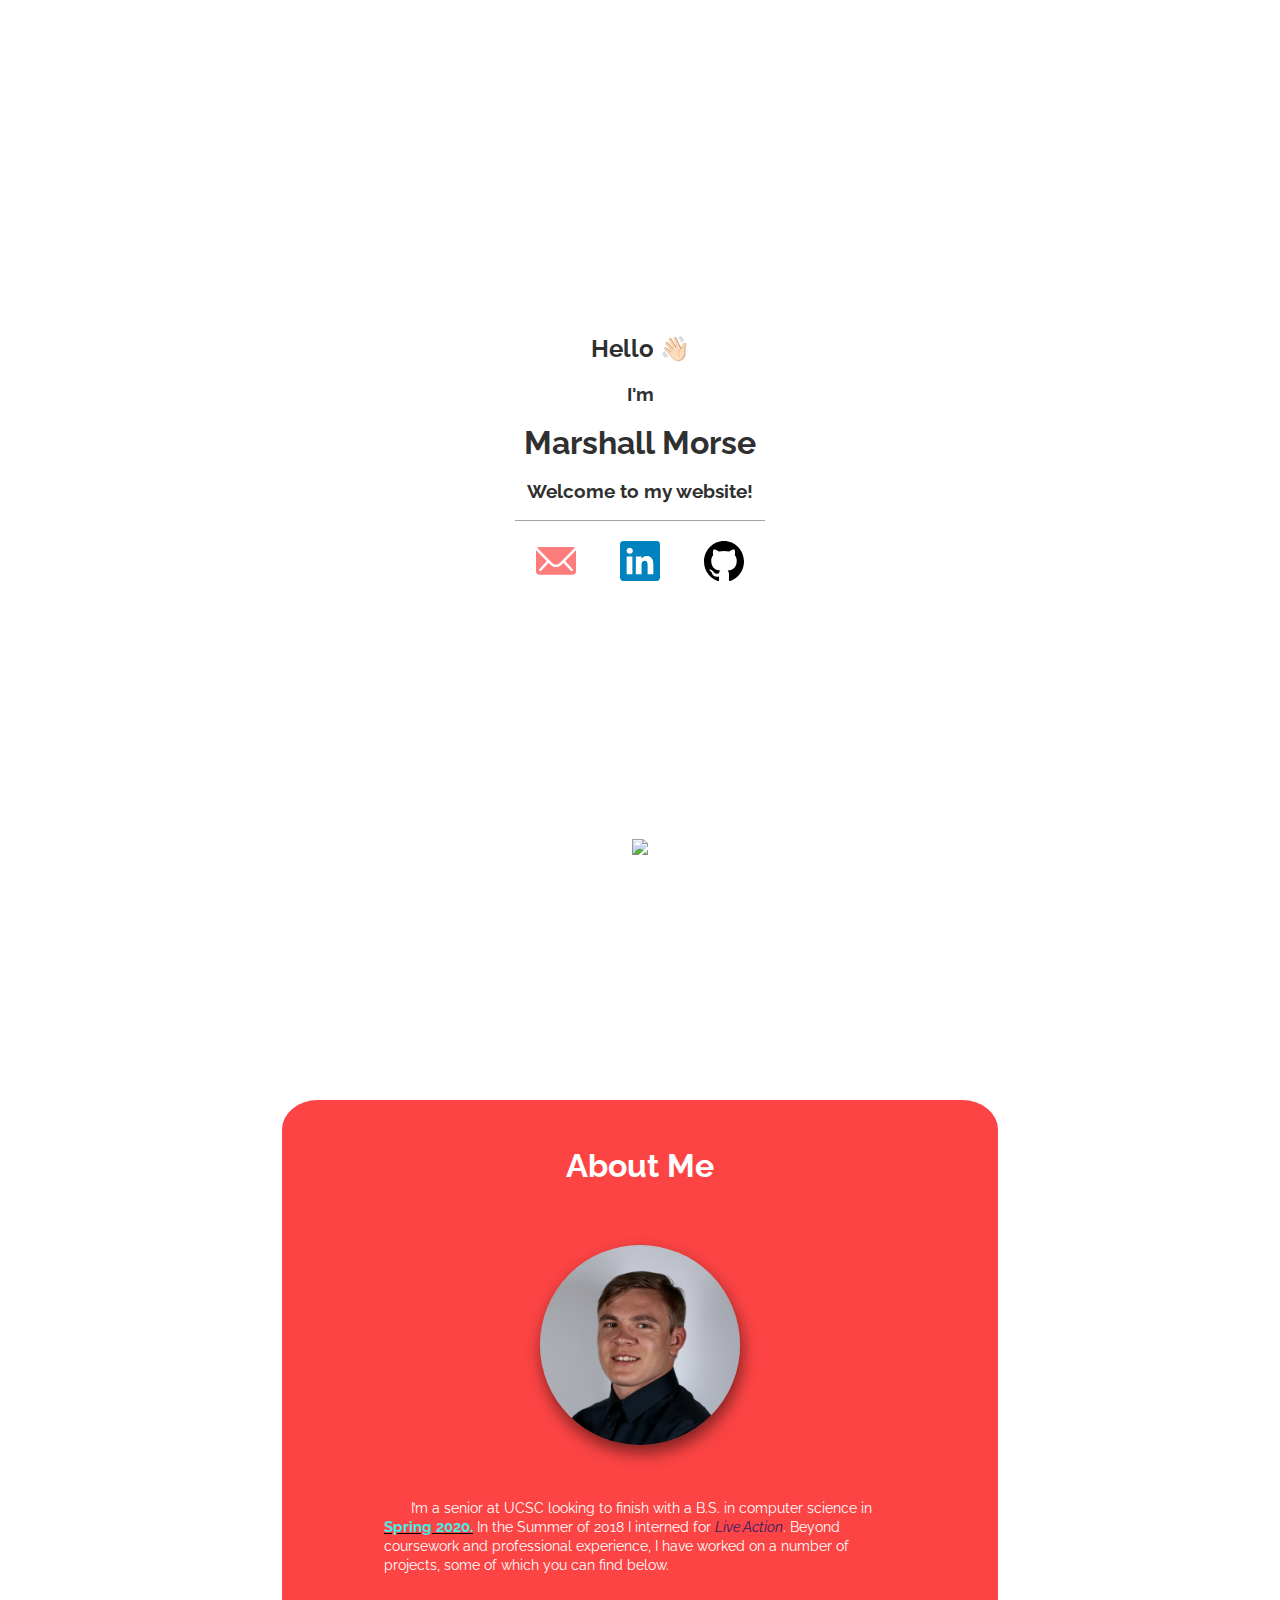
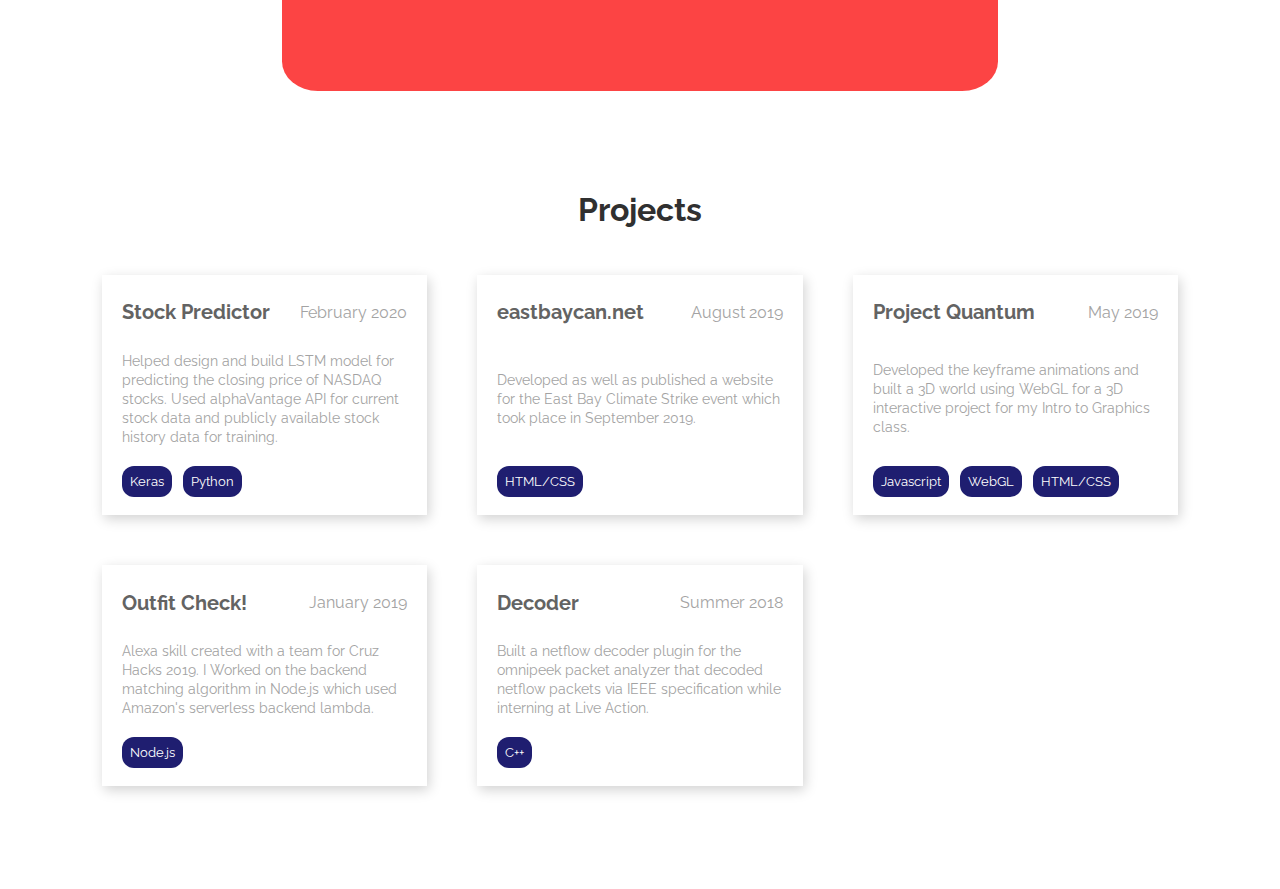
==== index.html @ 59780694 "added stock predictor project" ====
<html lang="en">
  <head>
      <meta charset="UTF-8" />
      <meta name="viewport" content="width=device-width, initial-scale=1.0" />
      <meta http-equiv="X-UA-Compatible" content="ie=edge" />
    <title>Marshall Morse</title>
    <link rel="stylesheet" type="text/css" href="./styles/style.css" />
    <link rel="stylesheet" type="text/css" href="./styles/Project.css" />
    <link rel="stylesheet" type="text/css" href="./styles/landing.css" />
    <link rel="stylesheet" type="text/css" href="./styles/about.css" />


    <link href="https://fonts.googleapis.com/css?family=Raleway&display=swap" rel="stylesheet">
  </head>

  <body>
    <div class="hero">
      <div class="heroCenter animated fadeInDown">
        <div id="landingMsg">
          <h2>Hello 👋🏻</h2>
          <h3>I'm</h3>
          <h1>Marshall Morse</h1>
          <h3 >Welcome to my website!</h3>
          <svg height="1" width="250" id="line">
              <line x1="0" y1="0" x2="500" y2="0" style="stroke:#a3a3a3;stroke-width:2" />
          </svg>
        </div>
        <div id="socials">
            <a href="mailto:marsmorse@gmail.com">
              <img src="./icons/mailColor.svg" className="SocialIcon" class="socialIcon"/>
            </a>
            <a href="https://www.linkedin.com/in/marshall-morse-607a5297/">
              <img src="./icons/LIColor.svg" className="SocialIcon" class="socialIcon" />
            </a>
            <!--<a href="https://twitter.com/marsmorse?lang=">
              <img src="./icons/TW.svg" className="SocialIcon" class="socialIcon"/>
            </a>-->
            <a href="https://github.com/marsmorse">
              <img src="./icons/GHColor.svg" className="SocialIcon" class="socialIcon"/>
            </a>
        </div>

      </div>
      <!--<div id="bannertopLinks">
              <a href="mailto:info@eastbaycan.net">resume</a>
      </div>-->
      <div id="down-arrow" class="animatedI pulse"><img src="./icons/DownArrow.svg" class="animated.infinite pulse"> </img></div>
    </div>  
    <div id="About" class="animated.infinite pulse">
        <h1
          class="sectionAltHead sectionHead"
        >
          About Me
        </h1>
        <img
            src="./img/Headshot.png"
            alt="headshot"
            class="headshot"
          />
        <div class="cont ptext">
          <p id="aboutContent">    I’m a senior at UCSC looking to finish with a B.S. in computer science in <span class="emphasisAlt">Spring 2020.</span> 
            In the Summer of 2018 I interned for <a href="https://www.liveaction.com/" id="emphasisLA">Live Action</a>. Beyond coursework and professional experience, I have worked on a number of projects, some of which you can find below. </p>
          <!--<p>
            My coding journey began in high school, when I took my first coding
            class after enjoying a few digital design courses. When I graduated
            in 2014 I decided to study Business Management at Carthage College,
            a small private school in Kenosha, Wisconsin where I also played division three lacrosse.
             After enjoying two years there and competing in
            two NCAA division three tournaments, I decided to change my career
            path to pursue a degree in computer science. So, I transfered to
            Diablo Valley College to eventually transfer to University of
            California Santa Cruz in the Fall of 2018, where I intend to
            Graduate with a Bachelor of Science in Computer Science in the
            Spring of 2020. Since then I have worked on many projects which 
            you can find below as well as attended CruzHacks 2019.
          </p>
          <p>
            Beyond Coding I have experience working a variety of jobs. I was a
            cashier at Whole Foods, a parking attendant for Douglas Parking, a
            prep chef for Freebird World Burrito, and an assistant coach for
            the Acalanes High School's Mens Lacrosse team. My passions outside of
            include music, DJ'ing, hiking, backpacking, lacrosse, cars,
            and snowboarding. I'm always looking to connect so please don't hesitate to reach out!
          </p> -->
        </div>
    </div>
    <div id="Projects">
      <h1 class="sectionHead">Projects</h1>
      <div id="card-cont">
          <!-- <div class="card" >
        <div class="pHead">
          <h1 class="pTitle">Sphere Blog</h1>
          <p class="date">Fall 2019</p>
        </div>
        <p class="pdescription ptext ">
          Designed their blog page using html/css and javascript.
        </p>
        <div class="l-btn-wrapper">
            <div class="lang-button">Javascript</div>
            <div class="lang-button">Node.js</div>
            <div class="lang-button">HTML/CSS</div>
        </div>
          </div> -->
          <div class="card"  >
            <div class="pHead">
              <h1 class="pTitle">Stock Predictor</h1>
              <p class="date">February 2020</p>
             </div>

             <p class="pdescription ptext">
                Helped design and build LSTM model for predicting the closing price of NASDAQ stocks. Used alphaVantage API for current stock data and publicly available stock history data for training.
             </p>
            <div class="l-btn-wrapper">
              <div class="lang-button">Keras</div>
              <div class="lang-button">Python</div>
            </div>
          
          </div>
          <div class="card" onclick="location.href='http://www.eastbaycan.net/'" >
            <div class="pHead">
              <h1 class="pTitle">eastbaycan.net</h1>
              <p class="date">August 2019</p>
             </div>

             <p class="pdescription ptext">
                Developed as well as published a website for the East Bay Climate Strike event which took place in September 2019.
             </p>
            <div class="l-btn-wrapper">
              <div class="lang-button">HTML/CSS</div>
            </div>
          
          </div>
          <div class="card" onclick="location.href='https://github.com/marsmorse/ProjectQuantum'">
            <div class="pHead">
              <h1 class="pTitle">Project Quantum</h1>
              <p class="date">May 2019</p>
            </div>
            <p class="pdescription ptext">
              Developed the keyframe animations and built a 3D world using WebGL for a 3D interactive project for my Intro to Graphics class.
            </p>
            <div class="l-btn-wrapper">
              <div class="lang-button">Javascript</div>
              <div class="lang-button">WebGL</div>
              <div class="lang-button">HTML/CSS</div>
            </div>
          </div>
          <!--<div class="card" >
          <h1 class="pTitle">marsmorse.com</h1>
          <p class="pdescription ptext">
            Developed their blog page with interface using html/css and javascript.
          </p>
      </div> -->
          <div class="card" onclick="location.href='https://www.amazon.com/student-Outfit-Check/dp/B07MYH64DY'">
          <div class="pHead">
            <h1 class="pTitle">Outfit Check!</h1>
            <p class="date">January 2019</p>
          </div>
          <p class="pdescription ptext">
            Alexa skill created with a team for Cruz Hacks 2019. I Worked on the backend matching algorithm in Node.js which used Amazon's serverless backend lambda.
          </p>
          <div class="l-btn-wrapper">
              <div class="lang-button">Node.js</div>
            </div>
          </div> 
          <div class="card noLink">
          <div class="pHead">
            <h1 class="pTitle">Decoder</h1>
            <p class="date">Summer 2018</p>
          </div>
          <p class="pdescription ptext">
              Built a netflow decoder plugin for the omnipeek packet analyzer that decoded netflow packets via IEEE specification while interning at Live Action. 
          </p>
          <div class="l-btn-wrapper">
              <div class="lang-button">C++</div>
            </div>
          </div> 
      </div>
    </div>
  </body>
</html>
---- styles/style.css ----
a {
    text-decoration: none;
}
.hero{
   
    /* Sizing */
    width: 100vw;
    -moz-width: 100vw;
    -webkit-width: 100vw;
    height: 100vh;
    -moz-border-height: 100vh;
    -webkit-height: 100vh;
    
    /* Flexbox stuff */
    display: flex;
    -moz-display: flex;
    -webkit-display: flex;

    justify-content: center;
    -moz-justify-content: center;
    -webkit-justify-content: center;
    align-items: center;
    -moz-align-items: center;
    -webkit-align-items: center;
    
    /* Text styles */
    text-align: center;
    -moz-text-align: center;
    -webkit-text-align: center;
    color:rgb(48, 48, 48);
    -moz-color:black;
    -webkit-color:black;
    /* image scaling 
    background-image: url(".././img/greenoak.jpg");
    -moz-background-image: url(".././img/hills.jpg");
    -webkit-background-image: url("./img/hills.jpg");*/
    background-position: center center;
    -moz-background-position: center center;
    -webkit-background-position: center center;
    background-repeat: no-repeat;
    -moz-background-repeat: no-repeat;
    -webkit-background-repeat: no-repeat;
    background-attachment: fixed;
    -moz-background-attachment: fixed;
    -webkit-background-attachment: fixed;
}
.pText {
    line-height: 1.5em;
    font-size: .85em;
}
.hero h1 {
    /* Text styles */

    /* Margins */
    margin-top: 0;
    margin-bottom: 0.5em;
}
#bannertopLinks{
    top: 5%;
    left: 90%;
    transform: translate(-50%, -30%);
    position: absolute;
    margin-right:20px;
}
body{
    margin:0;
    font-family: 'Raleway', sans-serif;
}

.sectionHead {
    text-align: center;
    font-size: 2em;
    color: rgb(48, 48, 48);
}
.text {
    line-height: 20px;
    color: color('text-light');
}
.section {
    opacity: 0;
    transform: translate(0, 20px); 
    transition: all 1s;
    }
    
    .section.visible {
    opacity: 1;
    transform: translate(0, 0); 
    }
---- styles/Project.css ----
/*---------------------
*
* Card Css
*
*----------------------*/
#projects {
  margin-top: 100px;
}

.card {
  display: -webkit-box;
  display: -ms-flexbox;
  display: flex;
  -ms-flex-wrap: wrap;
      flex-wrap: wrap;
  -ms-flex-line-pack: justify;
      align-content: space-between;
  -ms-grid-columns: 1fr;
      grid-template-columns: 1fr;
  padding: 12px 20px;
  color: #403edb;
  background-color: white;
  -webkit-box-shadow: 2px 4px 12px rgba(0, 0, 0, 0.18);
          box-shadow: 2px 4px 12px rgba(0, 0, 0, 0.18);
  color: #636363;
  -webkit-box-sizing: border-box;
          box-sizing: border-box;
}

#card-cont {
  display: -ms-grid;
  display: grid;
  -ms-grid-columns: 1fr;
      grid-template-columns: 1fr;
  padding: 2% 8% 8% 8%;
  grid-row-gap: 50px;
  grid-column-gap: 50px;
}

@media only screen and (min-width: 768px) {
  #card-cont {
    -ms-grid-columns: 1fr 1fr 1fr;
        grid-template-columns: 1fr 1fr 1fr;
  }
}

@media only screen and (min-width: 768px) and (max-width: 1160px) {
  #card-cont {
    -ms-grid-columns: 1fr 1fr;
        grid-template-columns: 1fr 1fr;
  }
}

.noLink:hover {
  -webkit-box-shadow: 2px 4px 12px rgba(0, 0, 0, 0.18);
          box-shadow: 2px 4px 12px rgba(0, 0, 0, 0.18);
}

.card:hover {
  -webkit-box-shadow: 4px 8px 16px rgba(0, 0, 0, 0.28);
          box-shadow: 4px 8px 16px rgba(0, 0, 0, 0.28);
}

.pTitle {
  font-size: 1.25em;
}

.date {
  color: #a3a3a3;
}

.pHead {
  width: 100%;
  display: -webkit-box;
  display: -ms-flexbox;
  display: flex;
  -webkit-box-pack: justify;
      -ms-flex-pack: justify;
          justify-content: space-between;
}

.pdescription {
  line-height: 19px;
  color: #a3a3a3;
}

/*---------------------
*
* Language Buttons
*
*----------------------*/
.l-btn-wrapper {
  margin: 6px 0;
}

.lang-button {
  background-color: #1f1e70;
  color: white;
  font-size: .8em;
  border-radius: 12px;
  padding: 8px;
  display: inline-block;
  margin-right: 7px;
}
/*# sourceMappingURL=Project.css.map */
---- styles/landing.css ----
p {
  color: #636363;
}

.hero {
  /* Sizing */
  width: 100vw;
  -moz-width: 100vw;
  -webkit-width: 100vw;
  height: 100vh;
  -moz-border-height: 100vh;
  -webkit-height: 100vh;
  /* Flexbox stuff */
  display: -webkit-box;
  display: -ms-flexbox;
  display: flex;
  -moz-display: flex;
  -webkit-display: flex;
  -webkit-box-pack: center;
      -ms-flex-pack: center;
          justify-content: center;
  -moz-justify-content: center;
  -webkit-justify-content: center;
  -webkit-box-align: center;
      -ms-flex-align: center;
          align-items: center;
  -moz-align-items: center;
  -webkit-align-items: center;
  /* Text styles */
  text-align: center;
  -moz-text-align: center;
  -webkit-text-align: center;
  color: #303030;
  -moz-color: black;
  -webkit-color: black;
  /* image scaling 
    background-image: url(".././img/greenoak.jpg");
    -moz-background-image: url(".././img/hills.jpg");
    -webkit-background-image: url("./img/hills.jpg");*/
  background-position: center center;
  -moz-background-position: center center;
  -webkit-background-position: center center;
  background-repeat: no-repeat;
  -moz-background-repeat: no-repeat;
  -webkit-background-repeat: no-repeat;
  background-attachment: fixed;
  -moz-background-attachment: fixed;
  -webkit-background-attachment: fixed;
}

.socialIcon {
  margin: 0 20px;
}

#socials {
  margin-top: 20px;
}

.heroCenter {
  width: 80%;
}

#down-arrow {
  position: absolute;
  /*box-shadow: 10px 5px 5px coral;
    box-shadow: 0px 4px 4px rgba(0, 0, 0, 0.25);*/
  bottom: 5%;
}

@-webkit-keyframes fadeInDown {
  from {
    opacity: 0;
    -webkit-transform: translate3d(0, -100%, 0);
            transform: translate3d(0, -100%, 0);
  }
  to {
    opacity: 1;
    -webkit-transform: translate3d(0, 0, 0);
            transform: translate3d(0, 0, 0);
  }
}

@keyframes fadeInDown {
  from {
    opacity: 0;
    -webkit-transform: translate3d(0, -100%, 0);
            transform: translate3d(0, -100%, 0);
  }
  to {
    opacity: 1;
    -webkit-transform: translate3d(0, 0, 0);
            transform: translate3d(0, 0, 0);
  }
}

/*--------------------------/
  *   -------
  *    CSS Animations
  *   -------
  *-------------------------*/
.fadeInDown {
  -webkit-animation-name: fadeInDown;
          animation-name: fadeInDown;
}

.animated {
  -webkit-animation-duration: 2s;
          animation-duration: 2s;
  -webkit-animation-fill-mode: both;
          animation-fill-mode: both;
}

@-webkit-keyframes pulse {
  from {
    opacity: 1;
    transform: scale3d(1, 1, 1);
    -webkit-transform: scale3d(1, 1, 1);
    -moz-transform: scale3d(1, 1, 1);
    -ms-transform: scale3d(1, 1, 1);
    -o-transform: scale3d(1, 1, 1);
  }
  50% {
    opacity: .5;
    transform: scale3d(1.15, 1.5, 2.23);
    -webkit-transform: scale3d(1.15, 1.5, 2.23);
    -moz-transform: scale3d(1.15, 1.5, 2.23);
    -ms-transform: scale3d(1.15, 1.5, 2.23);
    -o-transform: scale3d(1.15, 1.5, 2.23);
  }
  to {
    opacity: 1;
    -webkit-transform: scale3d(1, 1, 1);
            transform: scale3d(1, 1, 1);
  }
}

@keyframes pulse {
  from {
    opacity: 1;
    transform: scale3d(1, 1, 1);
    -webkit-transform: scale3d(1, 1, 1);
    -moz-transform: scale3d(1, 1, 1);
    -ms-transform: scale3d(1, 1, 1);
    -o-transform: scale3d(1, 1, 1);
  }
  50% {
    opacity: .5;
    transform: scale3d(1.15, 1.5, 2.23);
    -webkit-transform: scale3d(1.15, 1.5, 2.23);
    -moz-transform: scale3d(1.15, 1.5, 2.23);
    -ms-transform: scale3d(1.15, 1.5, 2.23);
    -o-transform: scale3d(1.15, 1.5, 2.23);
  }
  to {
    opacity: 1;
    -webkit-transform: scale3d(1, 1, 1);
            transform: scale3d(1, 1, 1);
  }
}

.pulse {
  -webkit-animation-name: pulse;
          animation-name: pulse;
}

.animatedI {
  -webkit-animation-iteration-count: infinite;
  animation-iteration-count: infinite;
  -webkit-animation-duration: 3s;
          animation-duration: 3s;
  -webkit-animation-delay: 1.5s;
          animation-delay: 1.5s;
}
/*# sourceMappingURL=landing.css.map */
---- styles/about.css ----
@import url(/Users/mmorse/Developer/Web/pWebsitev2/styles/variables.css);
/*--------------------------/
  *   -------
  *    ABOUT 
  *   -------
  *-------------------------*/
#About {
  background-color: #fc4444;
  -webkit-box-pack: center;
      -ms-flex-pack: center;
          justify-content: center;
  -webkit-box-orient: vertical;
  -webkit-box-direction: normal;
      -ms-flex-direction: column;
          flex-direction: column;
  -webkit-box-align: center;
      -ms-flex-align: center;
          align-items: center;
  display: -webkit-box;
  display: -ms-flexbox;
  display: flex;
  padding: 2% 8% 8% 8%;
  margin-top: 100px;
}

#aboutContent {
  color: white;
  line-height: 19px;
  text-indent: 2em;
}

.headshot {
  margin-top: 40px;
  max-width: 200px;
  -webkit-box-shadow: 2px 8px 16px rgba(0, 0, 0, 0.5);
          box-shadow: 2px 8px 16px rgba(0, 0, 0, 0.5);
  border-radius: 50%;
}

.cont {
  /*width: 80%;
    margin: 0 auto;*/
  margin-top: 40px;
}

.sectionAltHead {
  color: white;
}

.emphasisAlt {
  -webkit-text-decoration: underline black;
          text-decoration: underline black;
  font-weight: bolder;
  font-size: 1.1em;
  color: #3FEEE6;
}

#emphasisLA {
  font-style: oblique;
  color: #1f1e70;
}

/*--------------------------/
  *   -------
  *    Media Query
  *   -------
  *-------------------------*/
@media only screen and (min-width: 768px) {
  #About {
    width: 40%;
    margin: 0 auto;
    margin-top: 200px;
    border-radius: 5%;
    -webkit-border-radius: 5%;
    -moz-border-radius: 5%;
    -ms-border-radius: 5%;
    -o-border-radius: 5%;
  }
}
/*# sourceMappingURL=about.css.map */
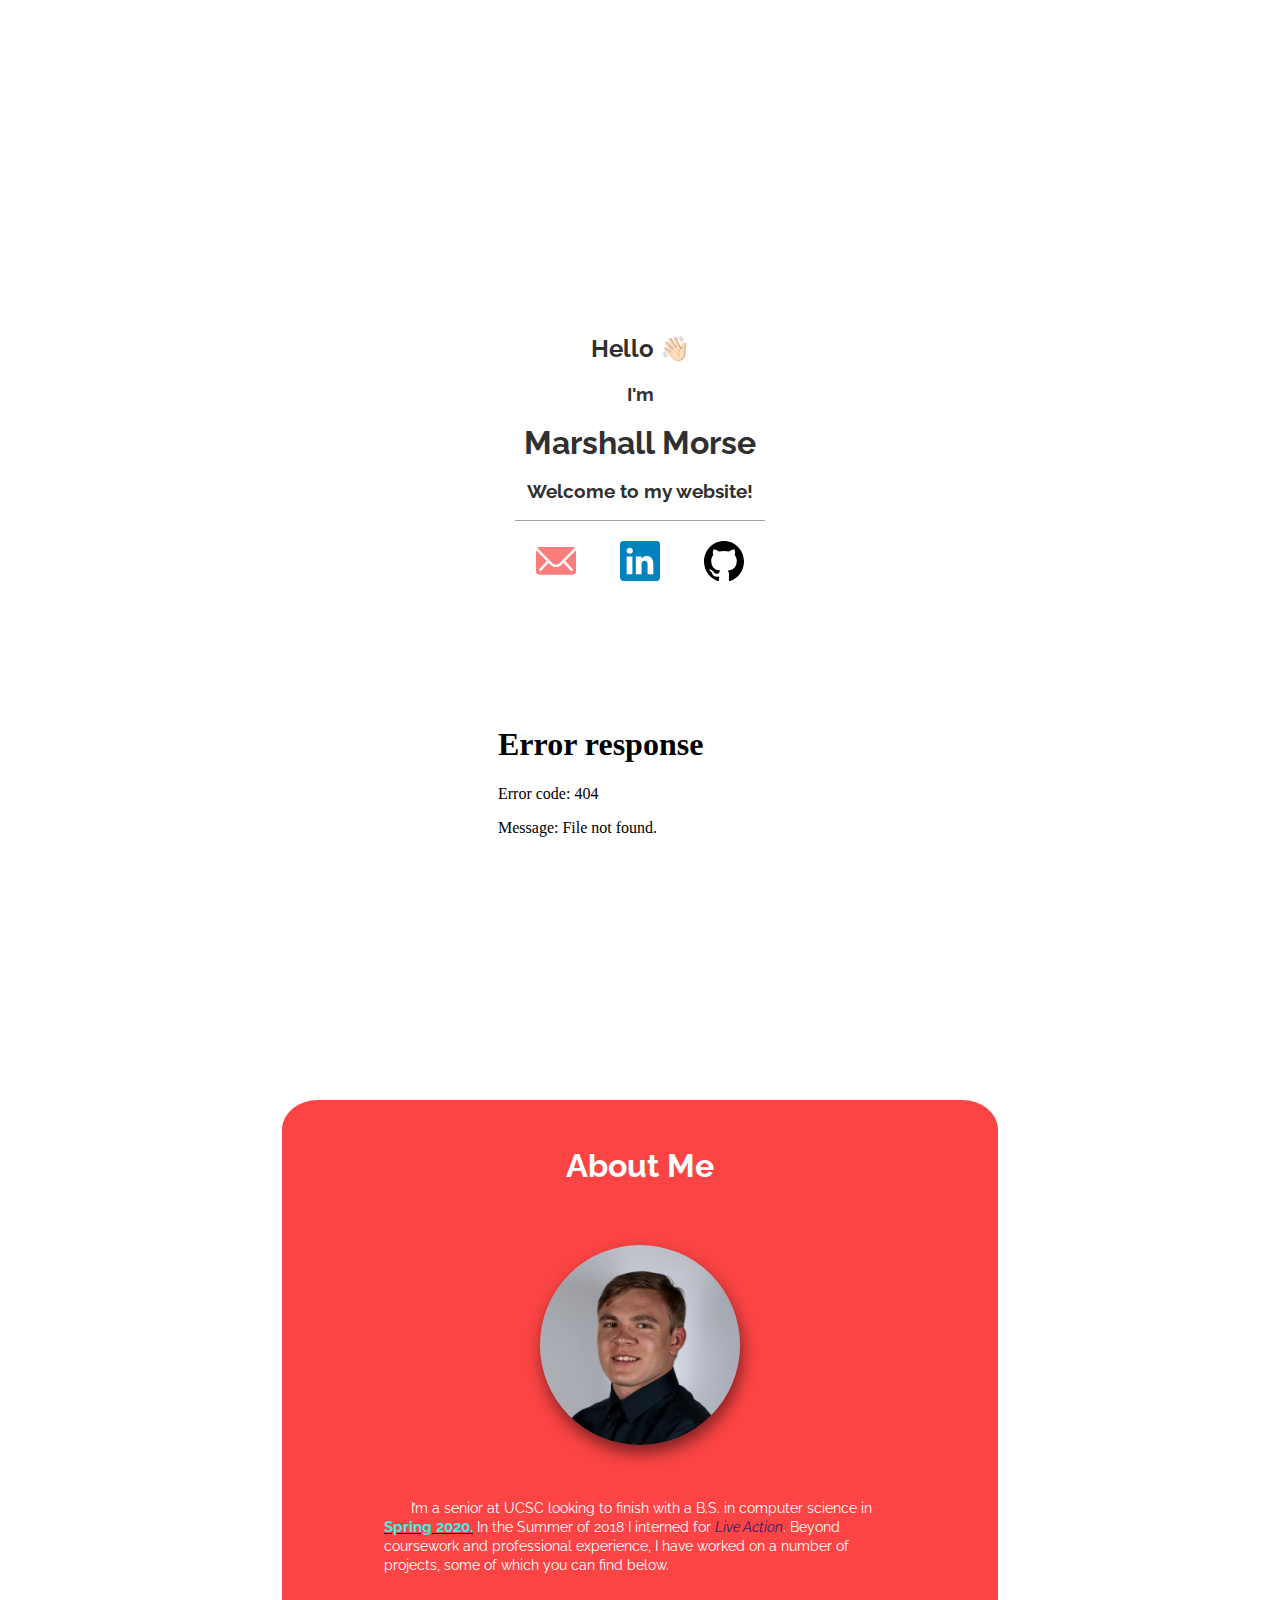
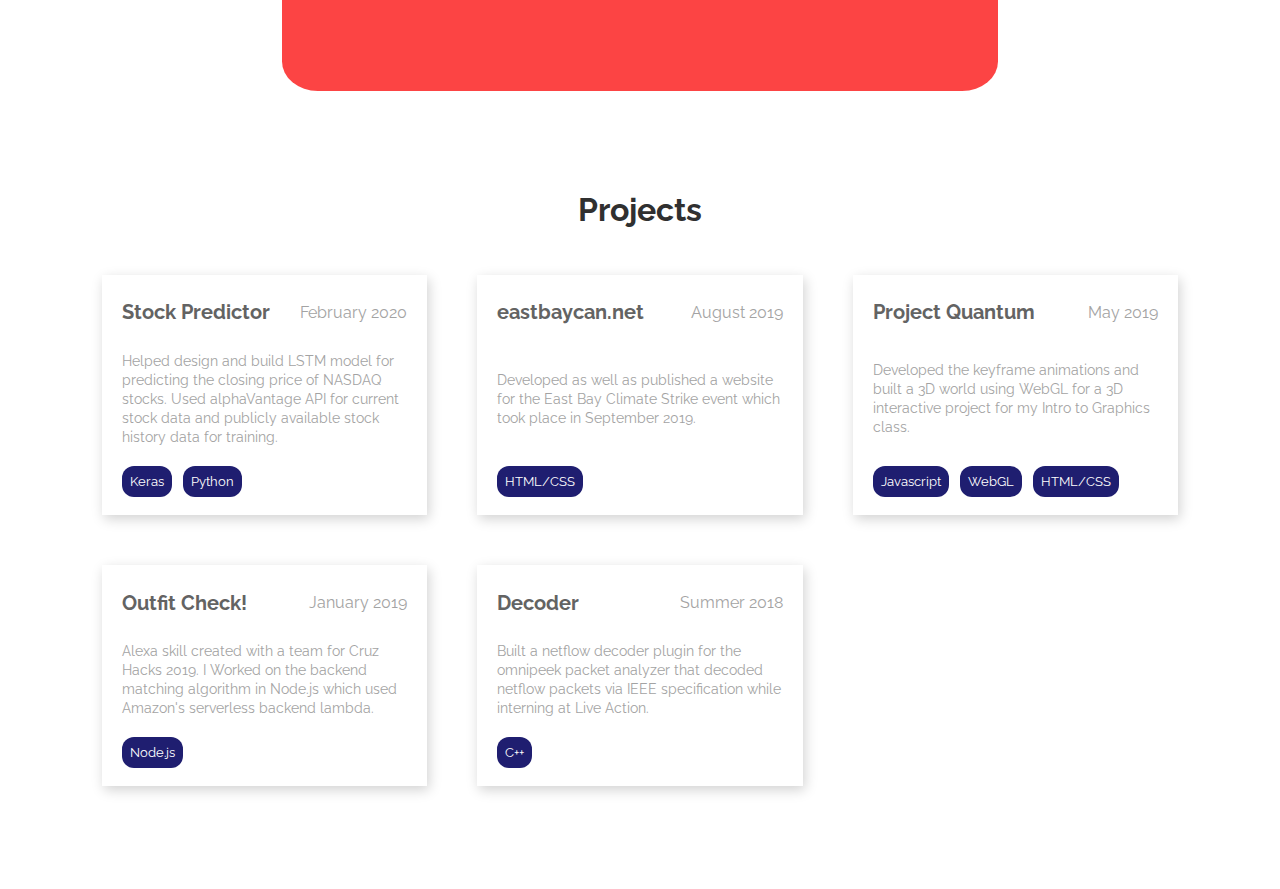
==== commit 8f5c0ac1: "fixed problem where arrow was not loading" ====
--- a/index.html
+++ b/index.html
@@ -44,7 +44,7 @@
       <!--<div id="bannertopLinks">
               <a href="mailto:info@eastbaycan.net">resume</a>
       </div>-->
-      <div id="down-arrow" class="animatedI pulse"><img src="./icons/DownArrow.svg" class="animated.infinite pulse"> </img></div>
+      <div id="down-arrow" class="animatedI pulse"><embed src="./icons/DownArrow.svg" class="animated.infinite pulse"> </embed></div>
     </div>  
     <div id="About" class="animated.infinite pulse">
         <h1
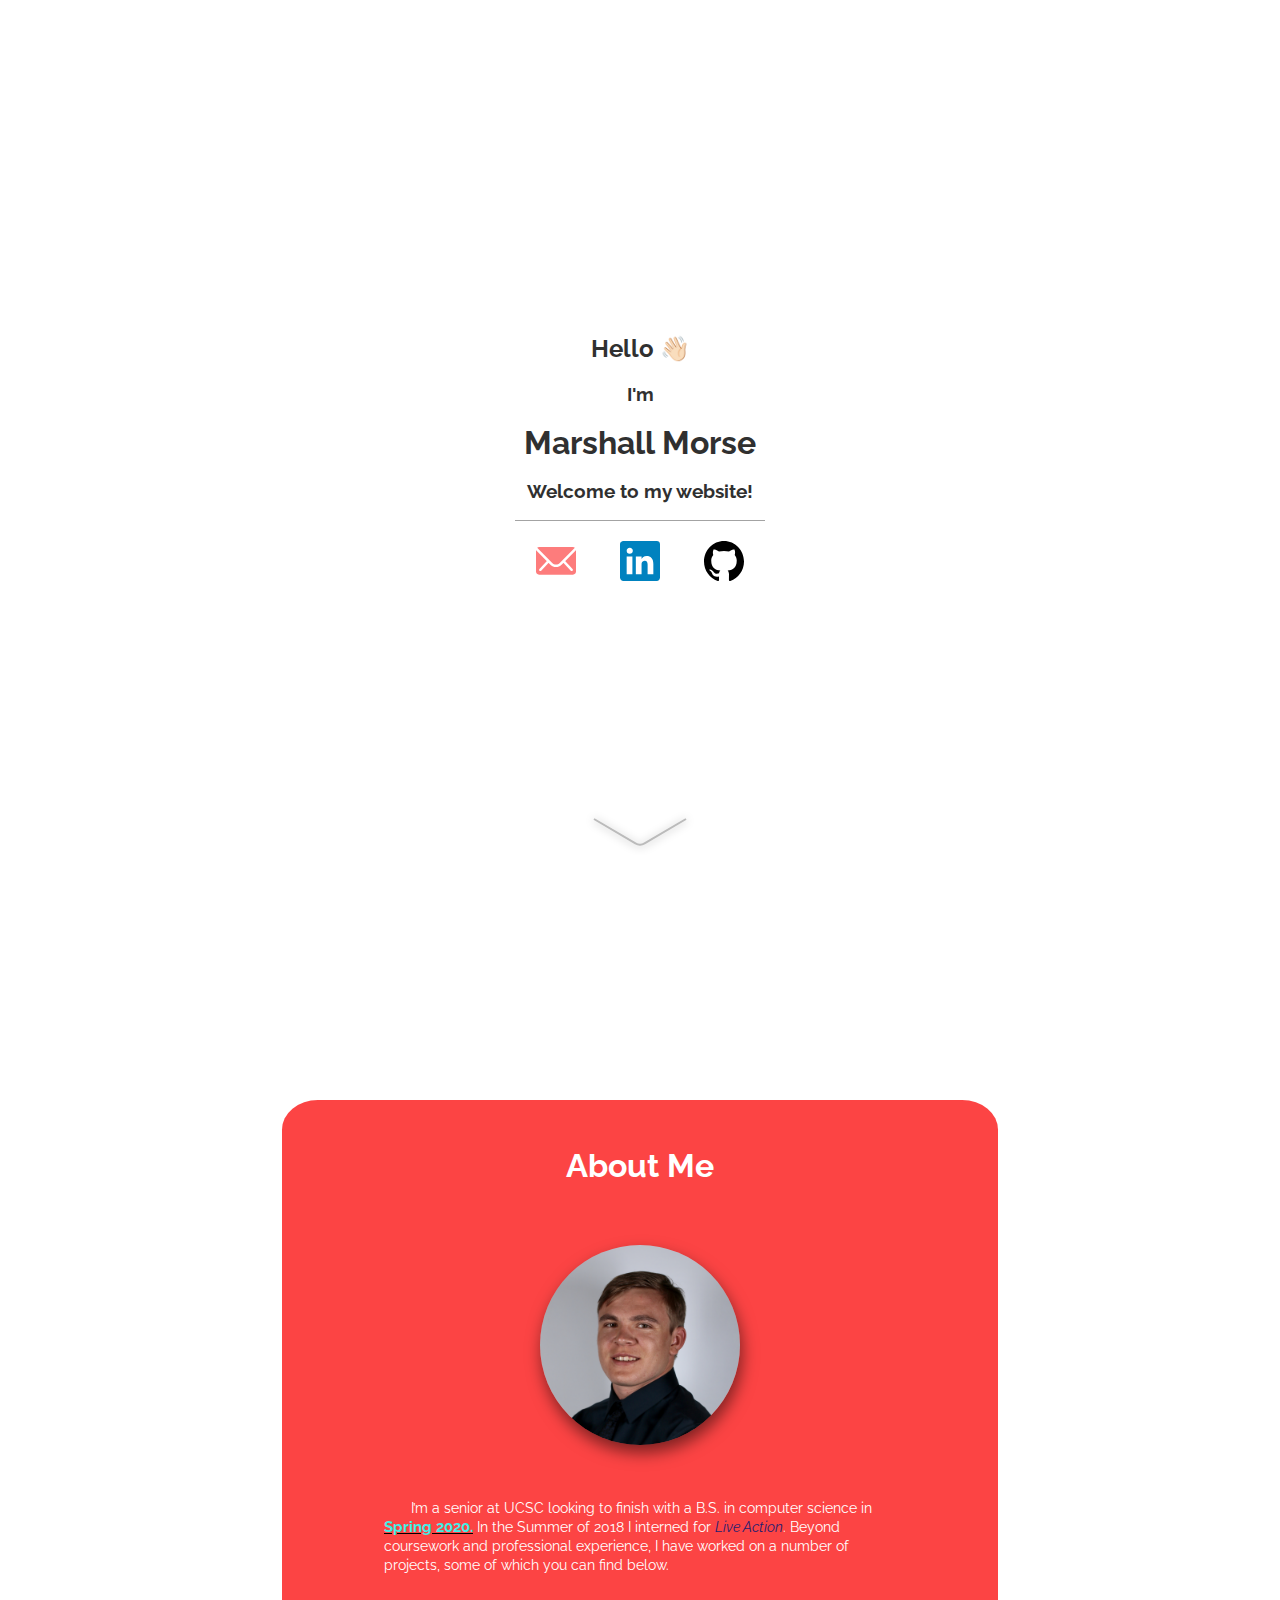
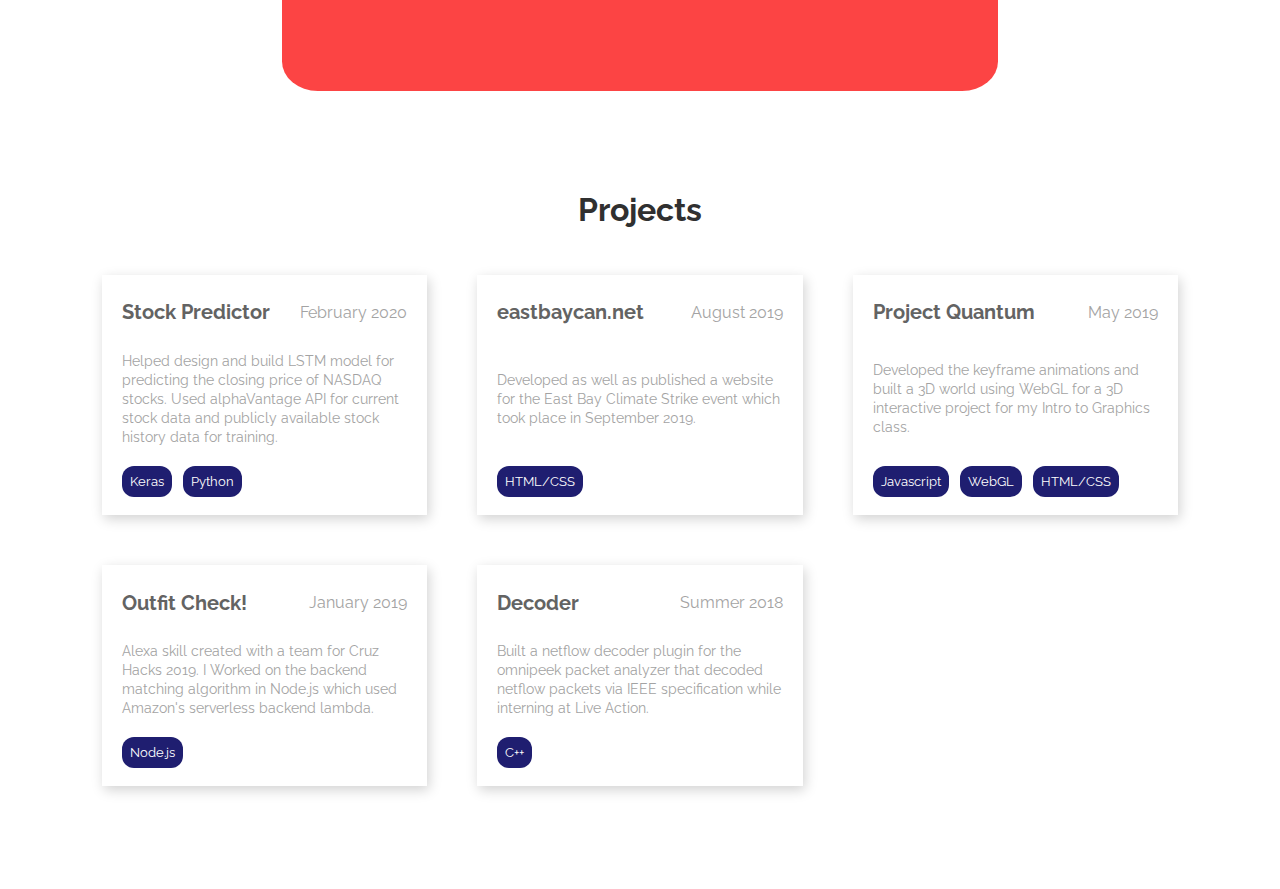
==== commit 7f202127: "fixed path spelling mistake to downArrow which was DownArrow" ====
--- a/index.html
+++ b/index.html
@@ -44,7 +44,7 @@
       <!--<div id="bannertopLinks">
               <a href="mailto:info@eastbaycan.net">resume</a>
       </div>-->
-      <div id="down-arrow" class="animatedI pulse"><embed src="./icons/DownArrow.svg" class="animated.infinite pulse"> </embed></div>
+      <div id="down-arrow" class="animatedI pulse"><embed src="./icons/downArrow.svg" class="animated.infinite pulse"> </embed></div>
     </div>  
     <div id="About" class="animated.infinite pulse">
         <h1
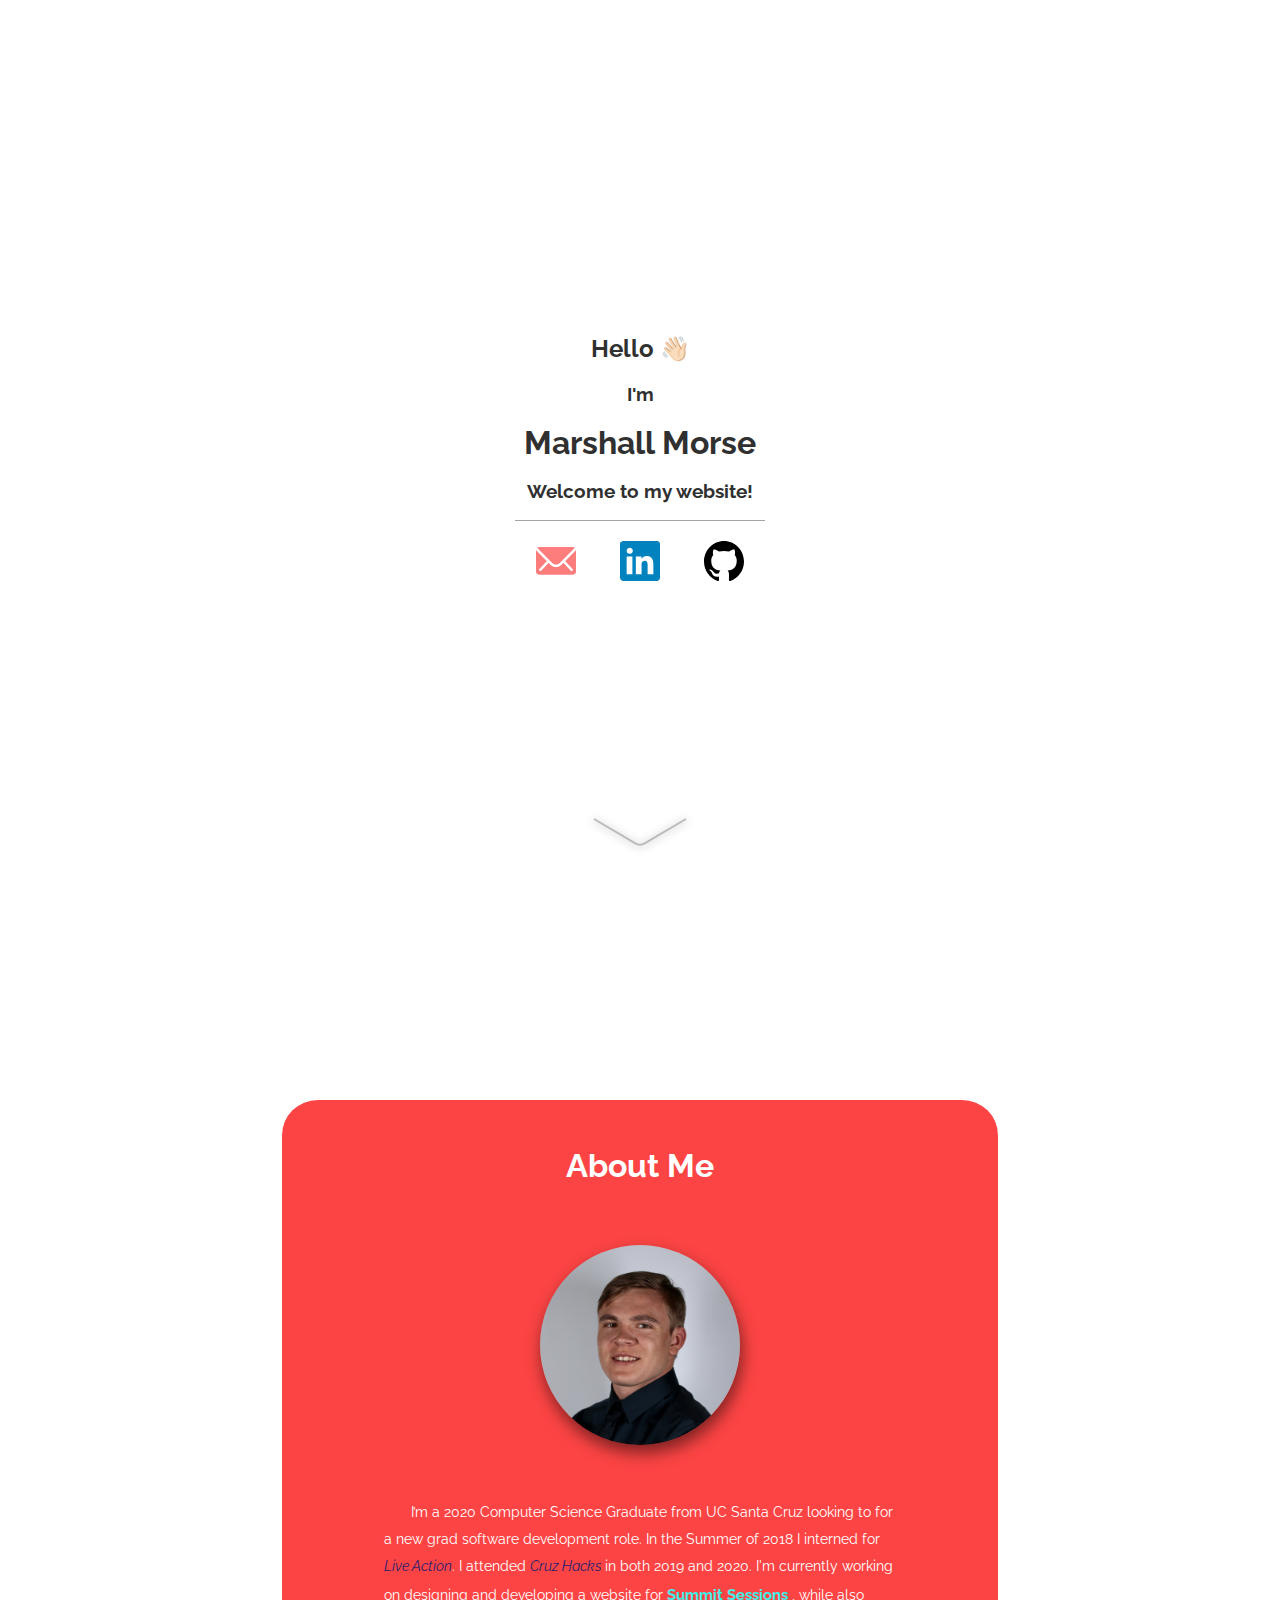
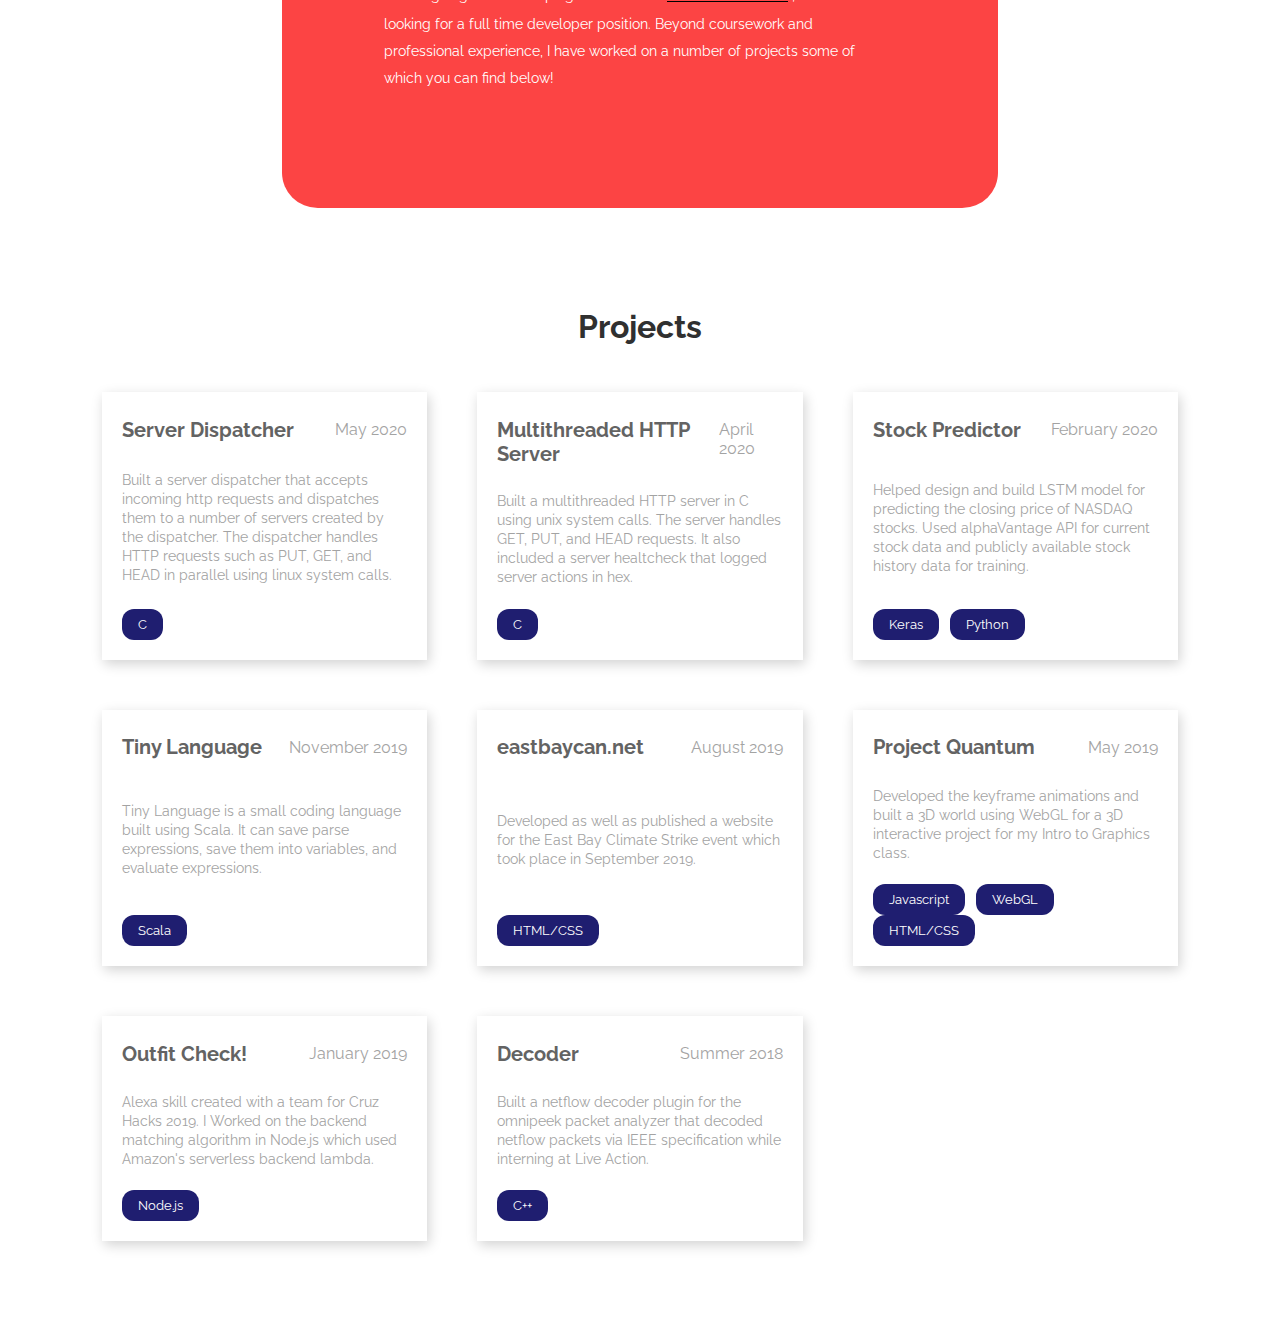
==== commit dc25c493: "added a favicon.ico, added a TL project card, added a multithreaded HTTP server, added a http dispat" ====
--- a/index.html
+++ b/index.html
@@ -11,6 +11,8 @@
 
 
     <link href="https://fonts.googleapis.com/css?family=Raleway&display=swap" rel="stylesheet">
+    <link rel="icon" href="http://www.marsmorse.com/faviclson.ico">
+    <link rel="shortcut icon" type="image/x-icon" href="favicon.ico" />
   </head>
 
   <body>
@@ -58,8 +60,10 @@
             class="headshot"
           />
         <div class="cont ptext">
-          <p id="aboutContent">    I’m a senior at UCSC looking to finish with a B.S. in computer science in <span class="emphasisAlt">Spring 2020.</span> 
-            In the Summer of 2018 I interned for <a href="https://www.liveaction.com/" id="emphasisLA">Live Action</a>. Beyond coursework and professional experience, I have worked on a number of projects, some of which you can find below. </p>
+          <p id="aboutContent">    I’m a 2020 Computer Science Graduate from UC Santa Cruz looking to for a new grad software development role.
+            In the Summer of 2018 I interned for <a href="https://www.liveaction.com/" id="emphasisLA">Live Action</a>. I attended <a href="https://www.cruzhacks.com/" id="emphasisLA">Cruz Hacks </a> 
+            in both 2019 and 2020. I'm currently working on designing and developing a website for <a class="emphasisAlt">Summit Sessions</a> , while also looking for a full time developer position. 
+            Beyond coursework and professional experience, I have worked on a number of projects some of which you can find below! </p>
           <!--<p>
             My coding journey began in high school, when I took my first coding
             class after enjoying a few digital design courses. When I graduated
@@ -101,12 +105,41 @@
             <div class="lang-button">HTML/CSS</div>
         </div>
           </div> -->
-          <div class="card"  >
+
+      <!-- HTTP Server Dispatcher-->
+          <div class="card" onclick="location.href='https://github.com/marsmorse/Server-Dispatcher'">
+            <div class="pHead">
+              <h1 class="pTitle">Server Dispatcher</h1>
+              <p class="date">May 2020</p>
+             </div>
+
+             <p class="pdescription ptext">
+                Built a server dispatcher that accepts incoming http requests and dispatches them to a number of servers created by the dispatcher. The dispatcher handles HTTP requests such as PUT, GET, and HEAD in parallel using linux system calls.
+             </p>
+            <div class="l-btn-wrapper">
+              <div class="lang-button">C</div>
+            </div>
+          </div>
+      <!-- Multithreaded HTTP Server-->
+          <div class="card" onclick="location.href='https://github.com/marsmorse/Multithreaded-HTTP-Server'">
+            <div class="pHead">
+              <h1 class="pTitle">Multithreaded HTTP Server</h1>
+              <p class="date">April 2020</p>
+             </div>
+
+             <p class="pdescription ptext">
+                Built a multithreaded HTTP server in C using unix system calls. The server handles GET, PUT, and HEAD requests. It also included a server healtcheck that logged server actions in hex.
+             </p>
+            <div class="l-btn-wrapper">
+              <div class="lang-button">C</div>
+            </div>
+          </div>
+      <!-- Stock Predictor -->
+          <div class="card" onclick="location.href='https://github.com/marsmorse/Multithreaded-HTTP-Server'">
             <div class="pHead">
               <h1 class="pTitle">Stock Predictor</h1>
               <p class="date">February 2020</p>
              </div>
-
              <p class="pdescription ptext">
                 Helped design and build LSTM model for predicting the closing price of NASDAQ stocks. Used alphaVantage API for current stock data and publicly available stock history data for training.
              </p>
@@ -114,21 +147,33 @@
               <div class="lang-button">Keras</div>
               <div class="lang-button">Python</div>
             </div>
-          
-          </div>
-          <div class="card" onclick="location.href='http://www.eastbaycan.net/'" >
+          </div>
+      <!-- Tiny Language -->
+          <div class="card" onclick="location.href='https://github.com/marsmorse/Tiny-Language-Scala-.git'" >
+            <div class="pHead">
+              <h1 class="pTitle">Tiny Language</h1>
+              <p class="date">November 2019</p>
+             </div>
+             <p class="pdescription ptext">
+              Tiny Language is a small coding language built using Scala. It can save parse expressions, save them into variables, and evaluate expressions.
+             </p>
+            <div class="l-btn-wrapper">
+              <div class="lang-button">Scala</div>
+            </div>
+          </div>
+      <!-- eastbaycan.net -->
+          <div class="card" onclick="location.href='https://github.com/marsmorse/eastbaycan'" >
             <div class="pHead">
               <h1 class="pTitle">eastbaycan.net</h1>
               <p class="date">August 2019</p>
              </div>
-
              <p class="pdescription ptext">
                 Developed as well as published a website for the East Bay Climate Strike event which took place in September 2019.
              </p>
             <div class="l-btn-wrapper">
               <div class="lang-button">HTML/CSS</div>
             </div>
-          
+      <!-- Project Quantum -->
           </div>
           <div class="card" onclick="location.href='https://github.com/marsmorse/ProjectQuantum'">
             <div class="pHead">
@@ -144,12 +189,7 @@
               <div class="lang-button">HTML/CSS</div>
             </div>
           </div>
-          <!--<div class="card" >
-          <h1 class="pTitle">marsmorse.com</h1>
-          <p class="pdescription ptext">
-            Developed their blog page with interface using html/css and javascript.
-          </p>
-      </div> -->
+      <!-- Outfit Check -->
           <div class="card" onclick="location.href='https://www.amazon.com/student-Outfit-Check/dp/B07MYH64DY'">
           <div class="pHead">
             <h1 class="pTitle">Outfit Check!</h1>
@@ -162,6 +202,7 @@
               <div class="lang-button">Node.js</div>
             </div>
           </div> 
+      <!-- Netflow Decoder -->
           <div class="card noLink">
           <div class="pHead">
             <h1 class="pTitle">Decoder</h1>
--- a/styles/Project.css
+++ b/styles/Project.css
@@ -90,7 +90,7 @@
 *
 *----------------------*/
 .l-btn-wrapper {
-  margin: 6px 0;
+  margin: 8px 0;
 }
 
 .lang-button {
@@ -98,7 +98,7 @@
   color: white;
   font-size: .8em;
   border-radius: 12px;
-  padding: 8px;
+  padding: 8px 16px;
   display: inline-block;
   margin-right: 7px;
 }
--- a/styles/about.css
+++ b/styles/about.css
@@ -25,7 +25,7 @@
 
 #aboutContent {
   color: white;
-  line-height: 19px;
+  line-height: 2;
   text-indent: 2em;
 }
 
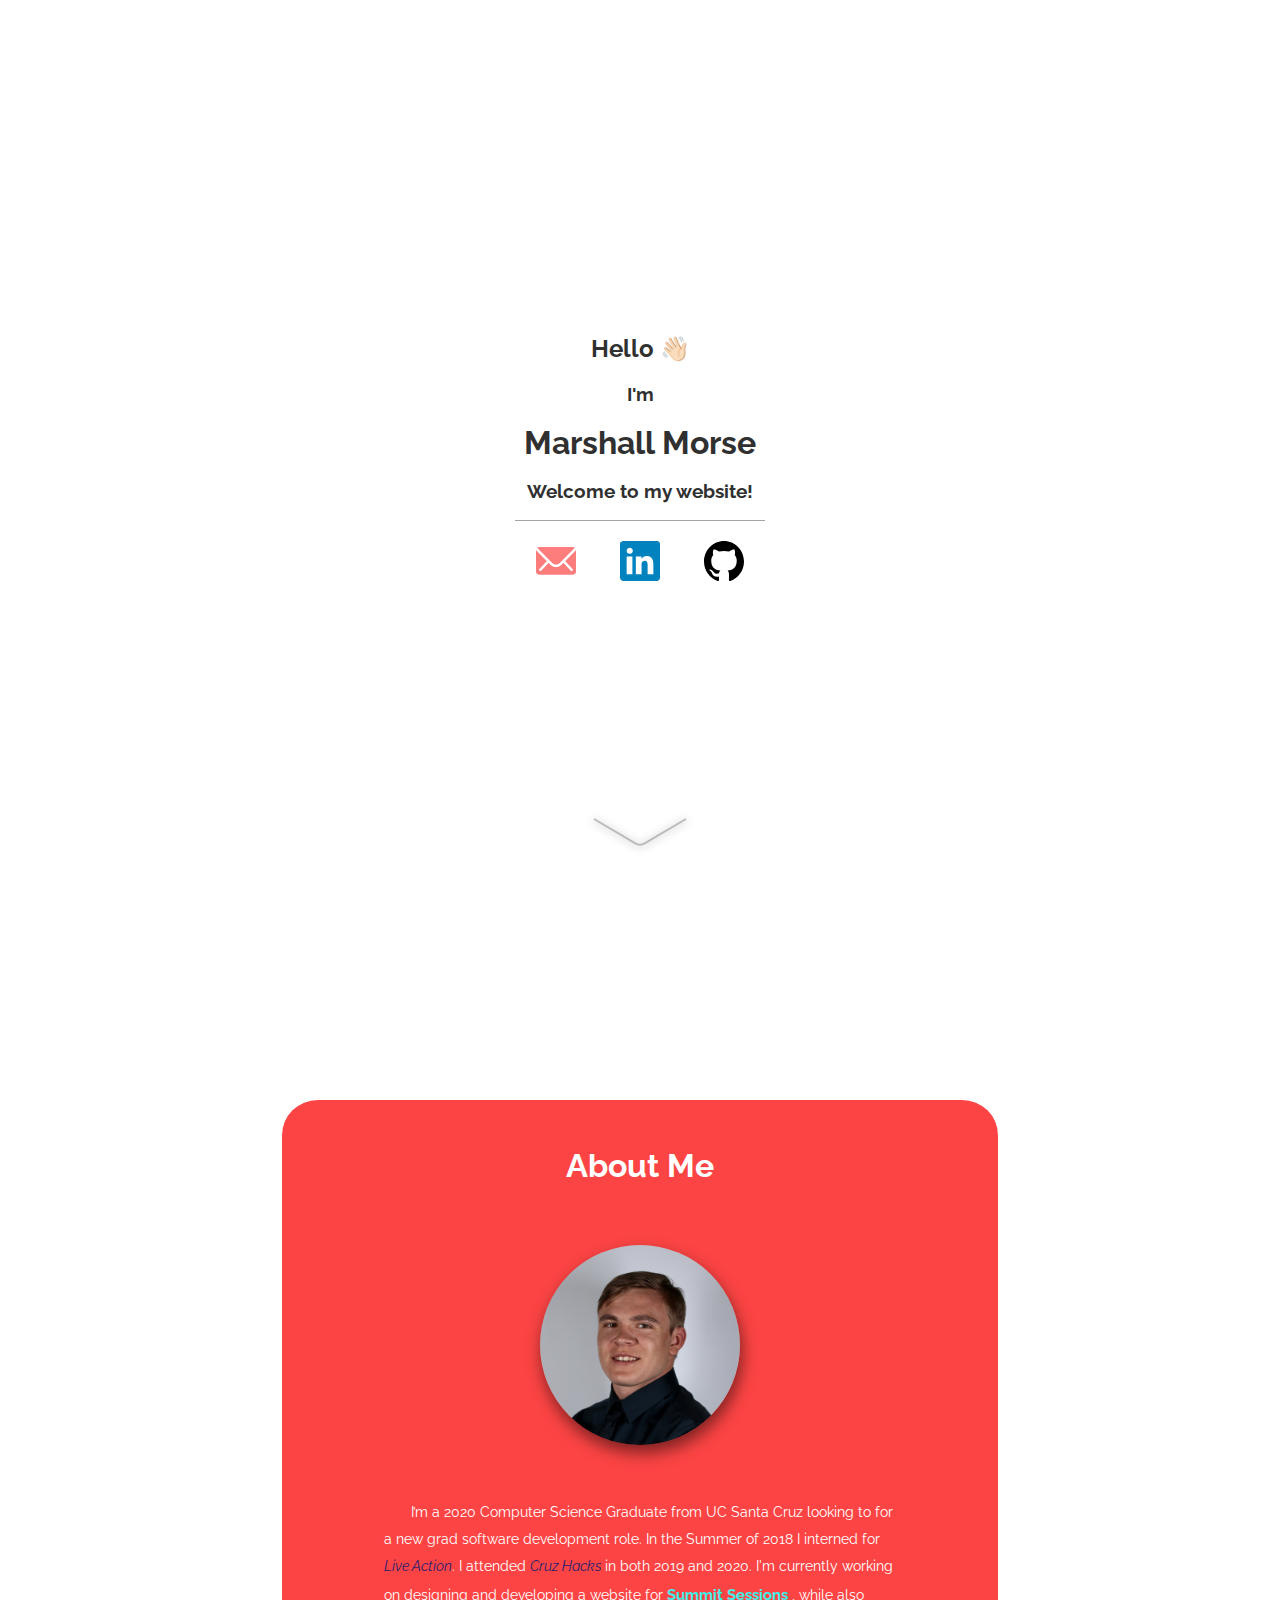
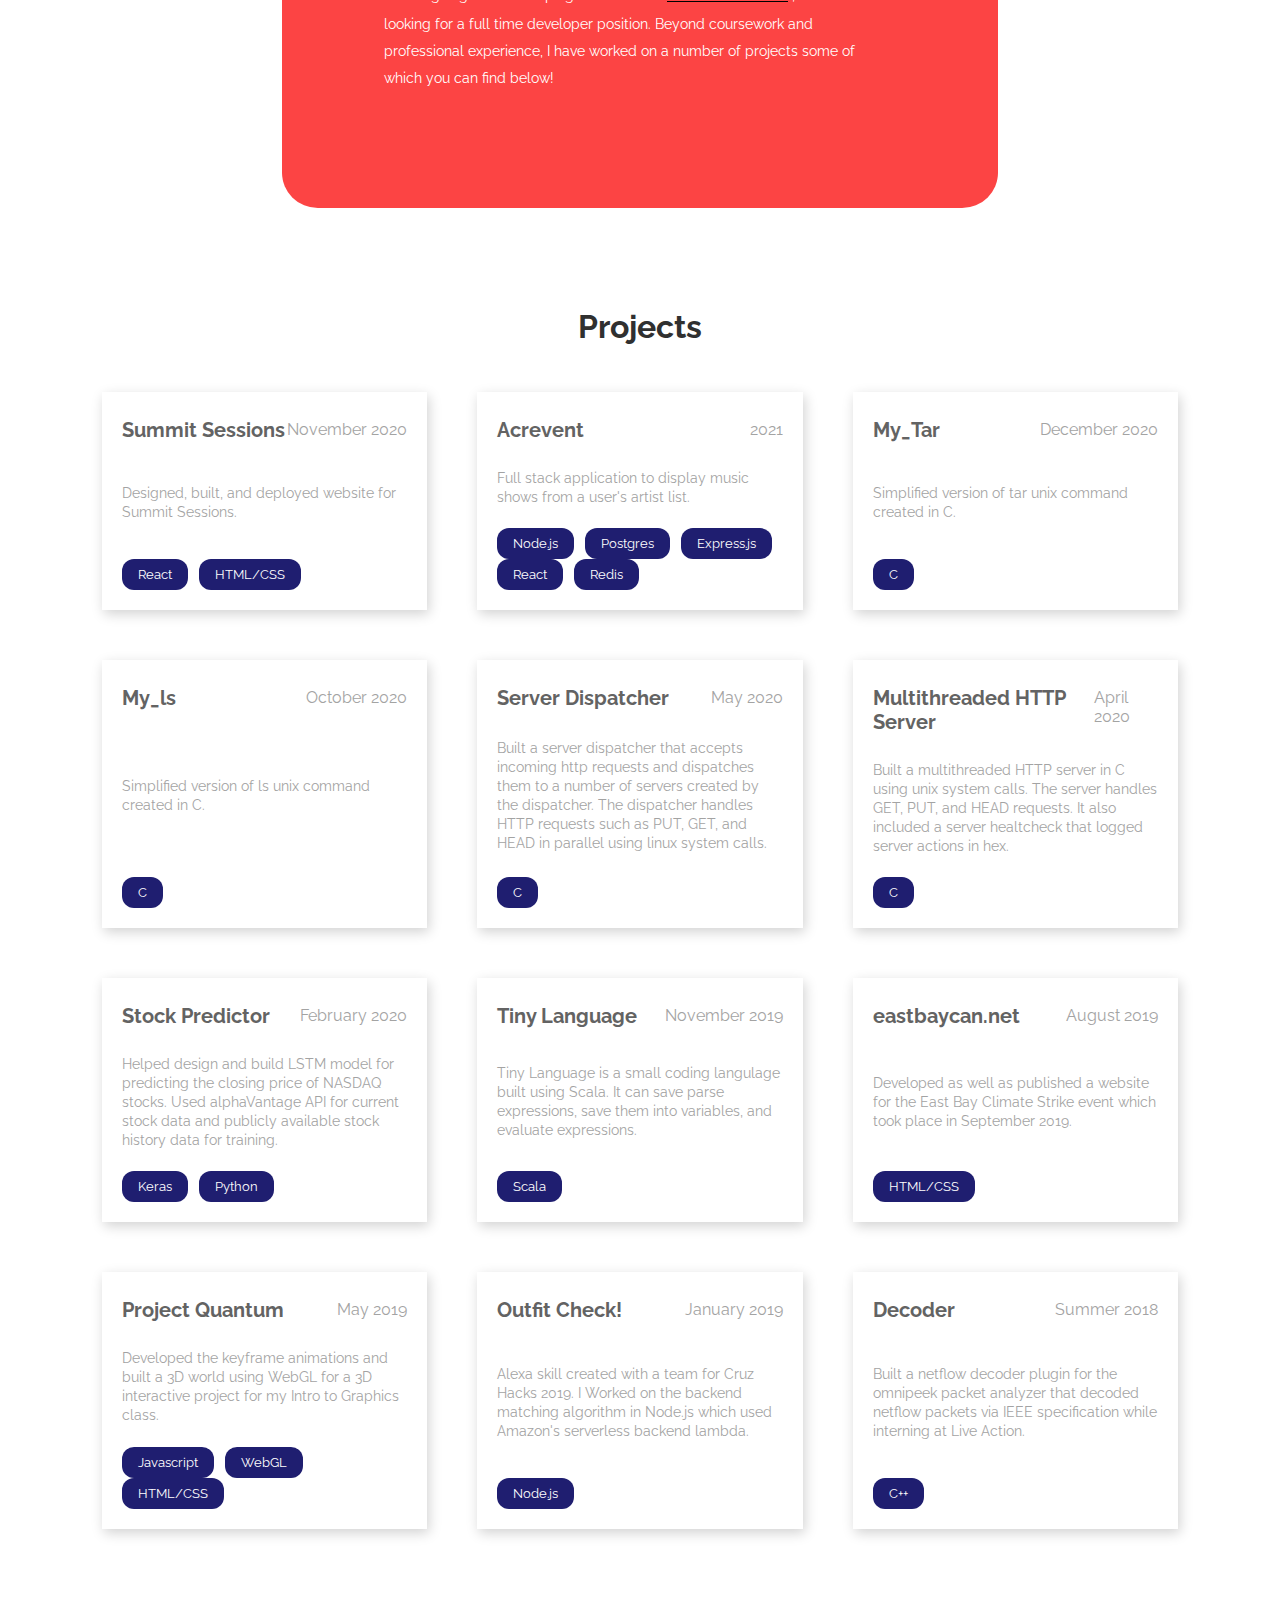
==== commit 058f1ca9: "[UPDATE] new projects" ====
--- a/index.html
+++ b/index.html
@@ -105,7 +105,64 @@
             <div class="lang-button">HTML/CSS</div>
         </div>
           </div> -->
-
+      <!-- Summti Sessions -->
+        <div class="card" onclick="location.href='https://github.com/marsmorse/Summit-Sessions-Website'">
+          <div class="pHead">
+            <h1 class="pTitle">Summit Sessions</h1>
+            <p class="date">November 2020</p>
+          </div>
+          <p class="pdescription ptext">
+            Designed, built, and deployed website for Summit Sessions.
+          </p>
+          <div class="l-btn-wrapper">
+              <div class="lang-button">React</div>
+              <div class="lang-button">HTML/CSS</div>
+          </div>
+        </div> 
+      <!-- Acrevent -->
+          <div class="card" onclick="location.href='https://github.com/marsmorse/acrevent'">
+            <div class="pHead">
+              <h1 class="pTitle">Acrevent</h1>
+              <p class="date">2021</p>
+            </div>
+            <p class="pdescription ptext">
+              Full stack application to display music shows from a user's artist list.
+            </p>
+            <div class="l-btn-wrapper">
+                <div class="lang-button">Node.js</div>
+                <div class="lang-button">Postgres</div>
+                <div class="lang-button">Express.js</div>
+                <div class="lang-button">React</div>
+                <div class="lang-button">Redis</div>
+            </div>
+          </div> 
+      
+      <!-- My_tar -->
+            <div class="card" onclick="location.href='https://github.com/marsmorse/My_Tar'">
+              <div class="pHead">
+                <h1 class="pTitle">My_Tar</h1>
+                <p class="date">December 2020</p>
+              </div>
+              <p class="pdescription ptext">
+                Simplified version of tar unix command created in C.
+              </p>
+              <div class="l-btn-wrapper">
+                  <div class="lang-button">C</div>
+              </div>
+            </div> 
+      <!-- My_ls -->
+      <div class="card" onclick="location.href='https://github.com/marsmorse/my_ls'">
+        <div class="pHead">
+          <h1 class="pTitle">My_ls</h1>
+          <p class="date">October 2020</p>
+        </div>
+        <p class="pdescription ptext">
+          Simplified version of ls unix command created in C.
+        </p>
+        <div class="l-btn-wrapper">
+            <div class="lang-button">C</div>
+        </div>
+      </div> 
       <!-- HTTP Server Dispatcher-->
           <div class="card" onclick="location.href='https://github.com/marsmorse/Server-Dispatcher'">
             <div class="pHead">
@@ -155,7 +212,7 @@
               <p class="date">November 2019</p>
              </div>
              <p class="pdescription ptext">
-              Tiny Language is a small coding language built using Scala. It can save parse expressions, save them into variables, and evaluate expressions.
+              Tiny Language is a small coding langulage built using Scala. It can save parse expressions, save them into variables, and evaluate expressions.
              </p>
             <div class="l-btn-wrapper">
               <div class="lang-button">Scala</div>
@@ -191,15 +248,15 @@
           </div>
       <!-- Outfit Check -->
           <div class="card" onclick="location.href='https://www.amazon.com/student-Outfit-Check/dp/B07MYH64DY'">
-          <div class="pHead">
-            <h1 class="pTitle">Outfit Check!</h1>
-            <p class="date">January 2019</p>
-          </div>
-          <p class="pdescription ptext">
-            Alexa skill created with a team for Cruz Hacks 2019. I Worked on the backend matching algorithm in Node.js which used Amazon's serverless backend lambda.
-          </p>
-          <div class="l-btn-wrapper">
-              <div class="lang-button">Node.js</div>
+            <div class="pHead">
+              <h1 class="pTitle">Outfit Check!</h1>
+              <p class="date">January 2019</p>
+            </div>
+            <p class="pdescription ptext">
+              Alexa skill created with a team for Cruz Hacks 2019. I Worked on the backend matching algorithm in Node.js which used Amazon's serverless backend lambda.
+            </p>
+            <div class="l-btn-wrapper">
+                <div class="lang-button">Node.js</div>
             </div>
           </div> 
       <!-- Netflow Decoder -->
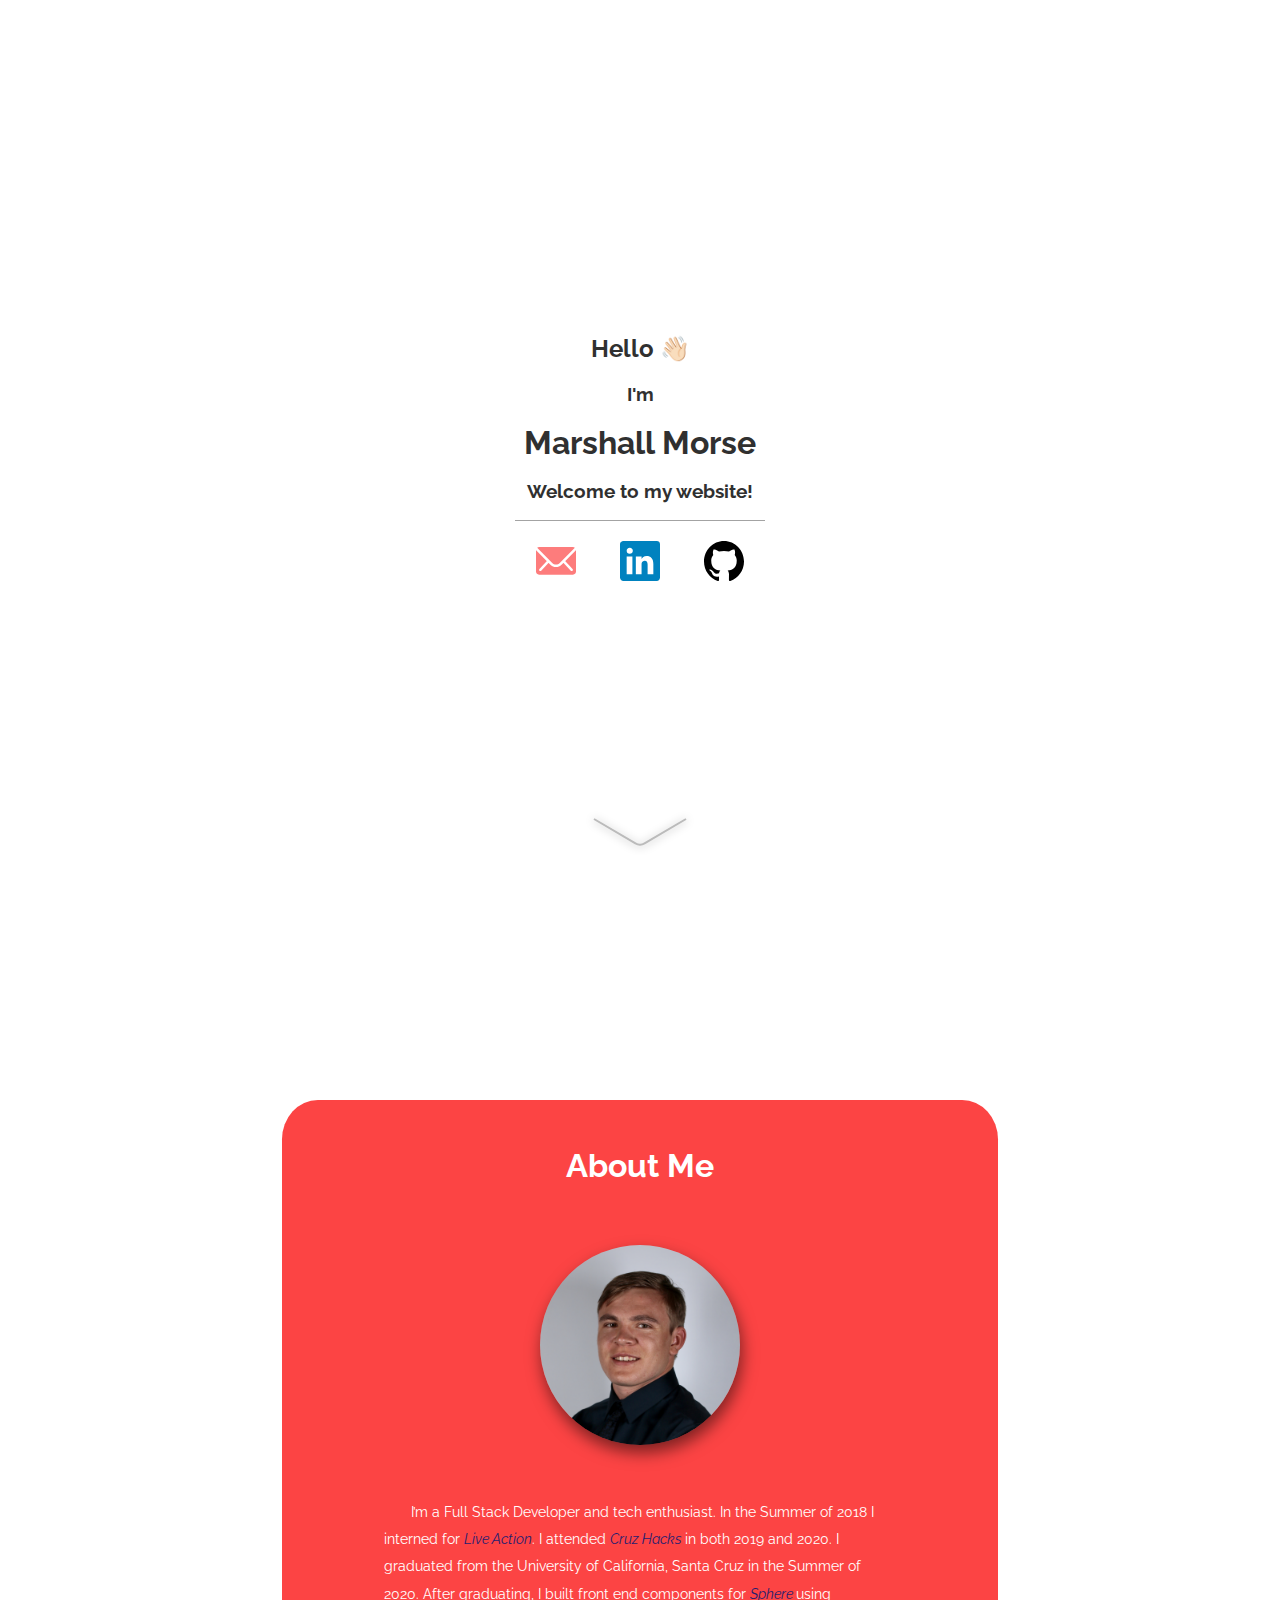
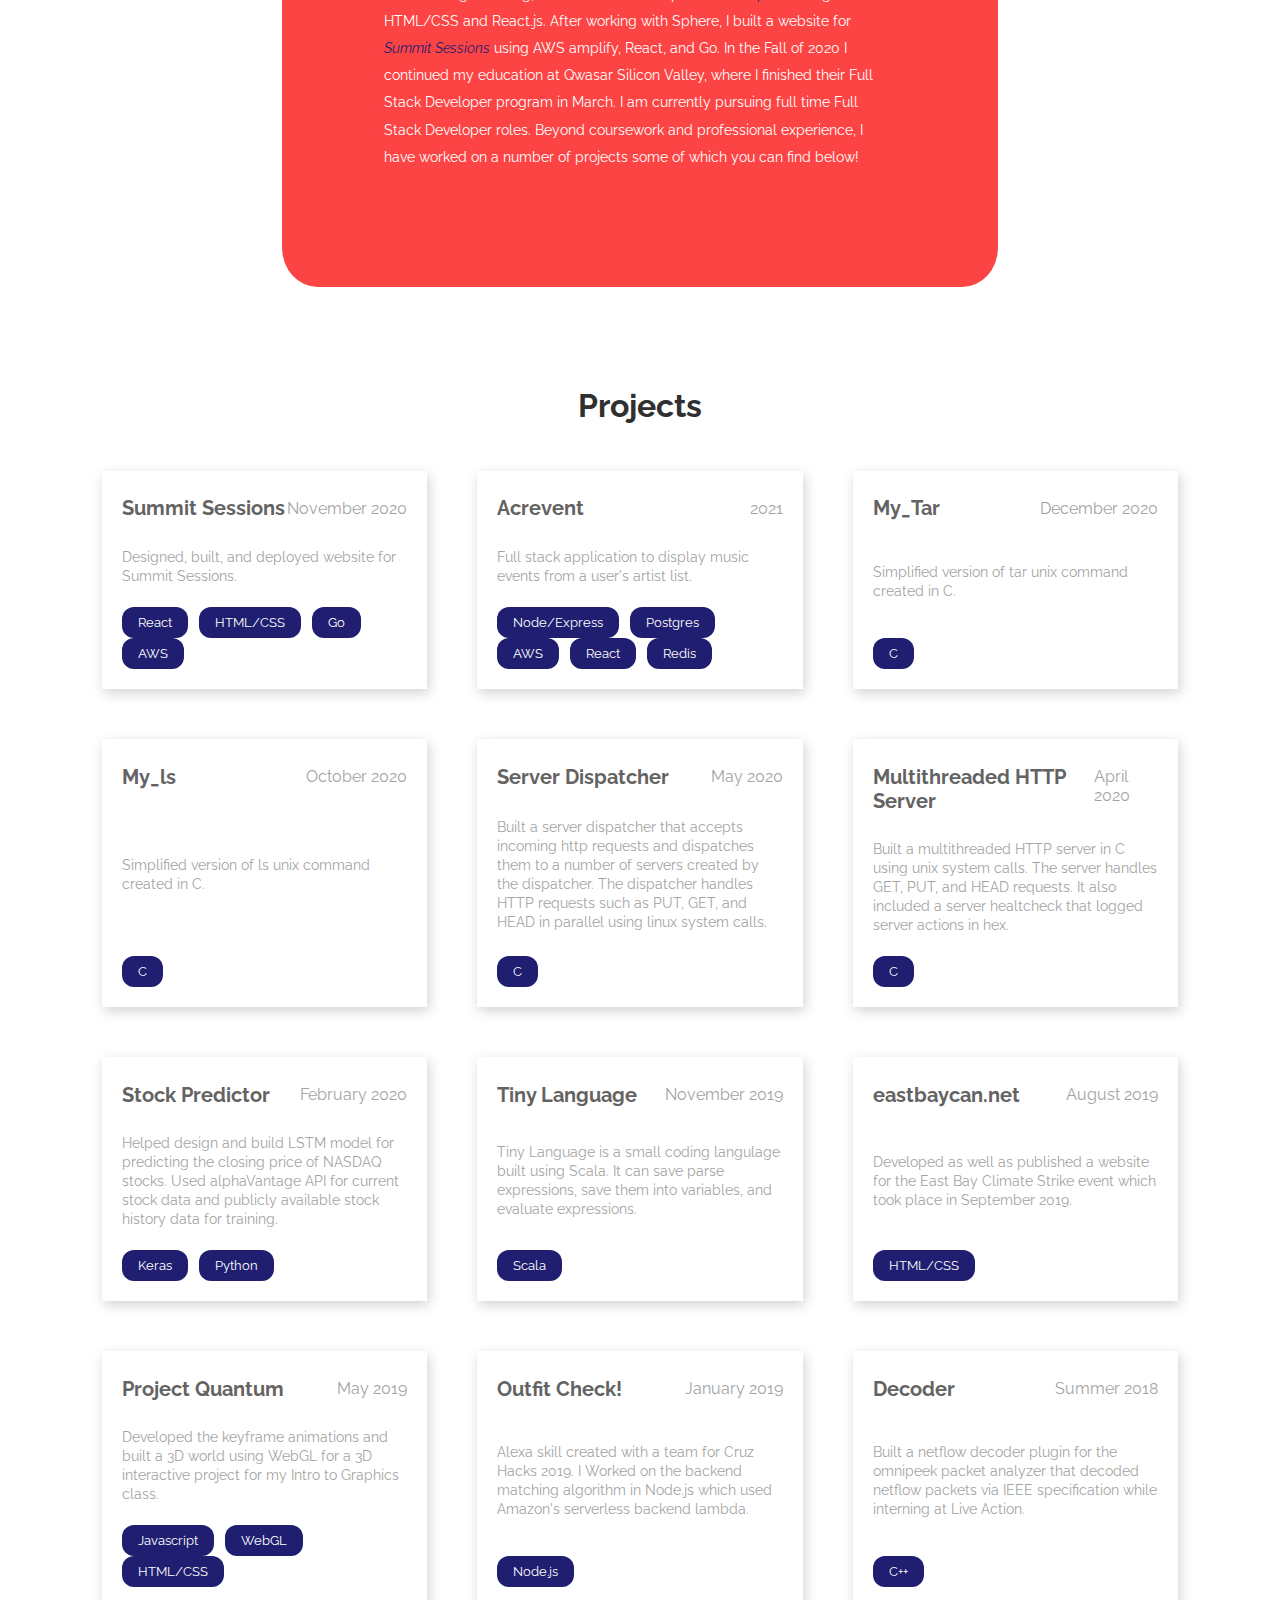
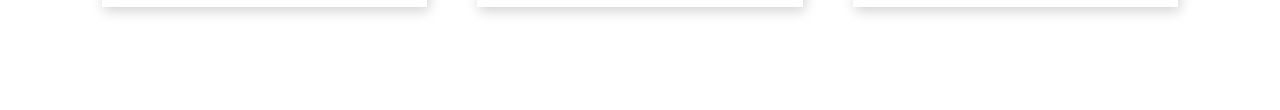
==== commit 2a252fb4: "[UPDATE] about paragraph. added Go to summit sessions website" ====
--- a/index.html
+++ b/index.html
@@ -60,9 +60,9 @@
             class="headshot"
           />
         <div class="cont ptext">
-          <p id="aboutContent">    I’m a 2020 Computer Science Graduate from UC Santa Cruz looking to for a new grad software development role.
-            In the Summer of 2018 I interned for <a href="https://www.liveaction.com/" id="emphasisLA">Live Action</a>. I attended <a href="https://www.cruzhacks.com/" id="emphasisLA">Cruz Hacks </a> 
-            in both 2019 and 2020. I'm currently working on designing and developing a website for <a class="emphasisAlt">Summit Sessions</a> , while also looking for a full time developer position. 
+          <p id="aboutContent">    I’m a Full Stack Developer and tech enthusiast. In the Summer of 2018 I interned for <a href="https://www.liveaction.com/" id="emphasisLA">Live Action</a>. I attended <a href="https://www.cruzhacks.com/" id="emphasisLA">Cruz Hacks </a> 
+            in both 2019 and 2020. I graduated from the University of California, Santa Cruz in the Summer of 2020. After graduating, I built front end components for <a href="http://www.sphereinfluencer.com/" id="emphasisLA"> Sphere </a> using HTML/CSS and React.js. After working with Sphere, I built a website for <a href="https://www.summitsessionsofficial.com/" id="emphasisLA">Summit Sessions</a> using AWS amplify, React, and Go. 
+            In the Fall of 2020 I continued my education at Qwasar Silicon Valley, where I finished their Full Stack Developer program in March. I am currently pursuing full time Full Stack Developer roles.
             Beyond coursework and professional experience, I have worked on a number of projects some of which you can find below! </p>
           <!--<p>
             My coding journey began in high school, when I took my first coding
@@ -117,6 +117,8 @@
           <div class="l-btn-wrapper">
               <div class="lang-button">React</div>
               <div class="lang-button">HTML/CSS</div>
+              <div class="lang-button">Go</div>
+              <div class="lang-button">AWS</div>
           </div>
         </div> 
       <!-- Acrevent -->
@@ -126,12 +128,12 @@
               <p class="date">2021</p>
             </div>
             <p class="pdescription ptext">
-              Full stack application to display music shows from a user's artist list.
+              Full stack application to display music events from a user's artist list.
             </p>
             <div class="l-btn-wrapper">
-                <div class="lang-button">Node.js</div>
+                <div class="lang-button">Node/Express</div>
                 <div class="lang-button">Postgres</div>
-                <div class="lang-button">Express.js</div>
+                <div class="lang-button">AWS</div>
                 <div class="lang-button">React</div>
                 <div class="lang-button">Redis</div>
             </div>
@@ -150,7 +152,7 @@
                   <div class="lang-button">C</div>
               </div>
             </div> 
-      <!-- My_ls -->
+      <!-- My_Ls -->
       <div class="card" onclick="location.href='https://github.com/marsmorse/my_ls'">
         <div class="pHead">
           <h1 class="pTitle">My_ls</h1>
--- a/styles/about.css
+++ b/styles/about.css
@@ -1,4 +1,3 @@
-@import url(/Users/mmorse/Developer/Web/pWebsitev2/styles/variables.css);
 /*--------------------------/
   *   -------
   *    ABOUT 
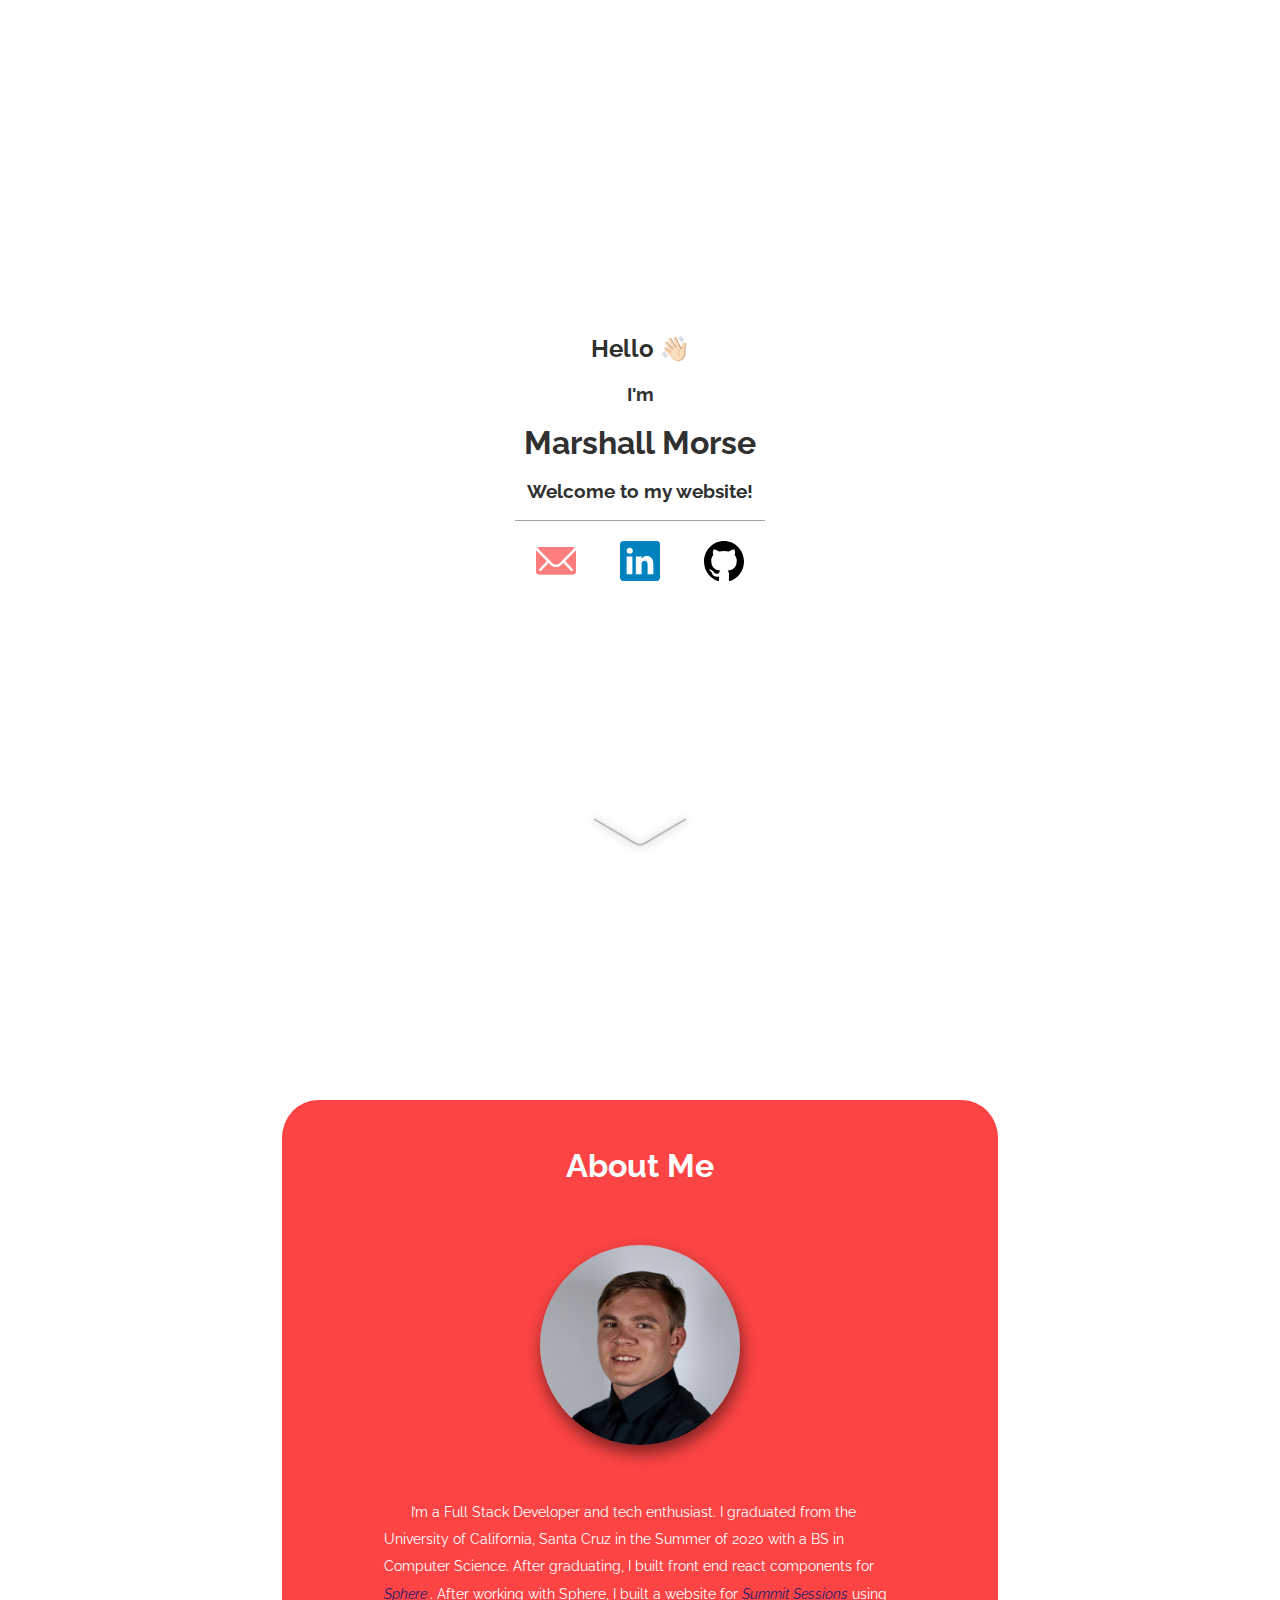
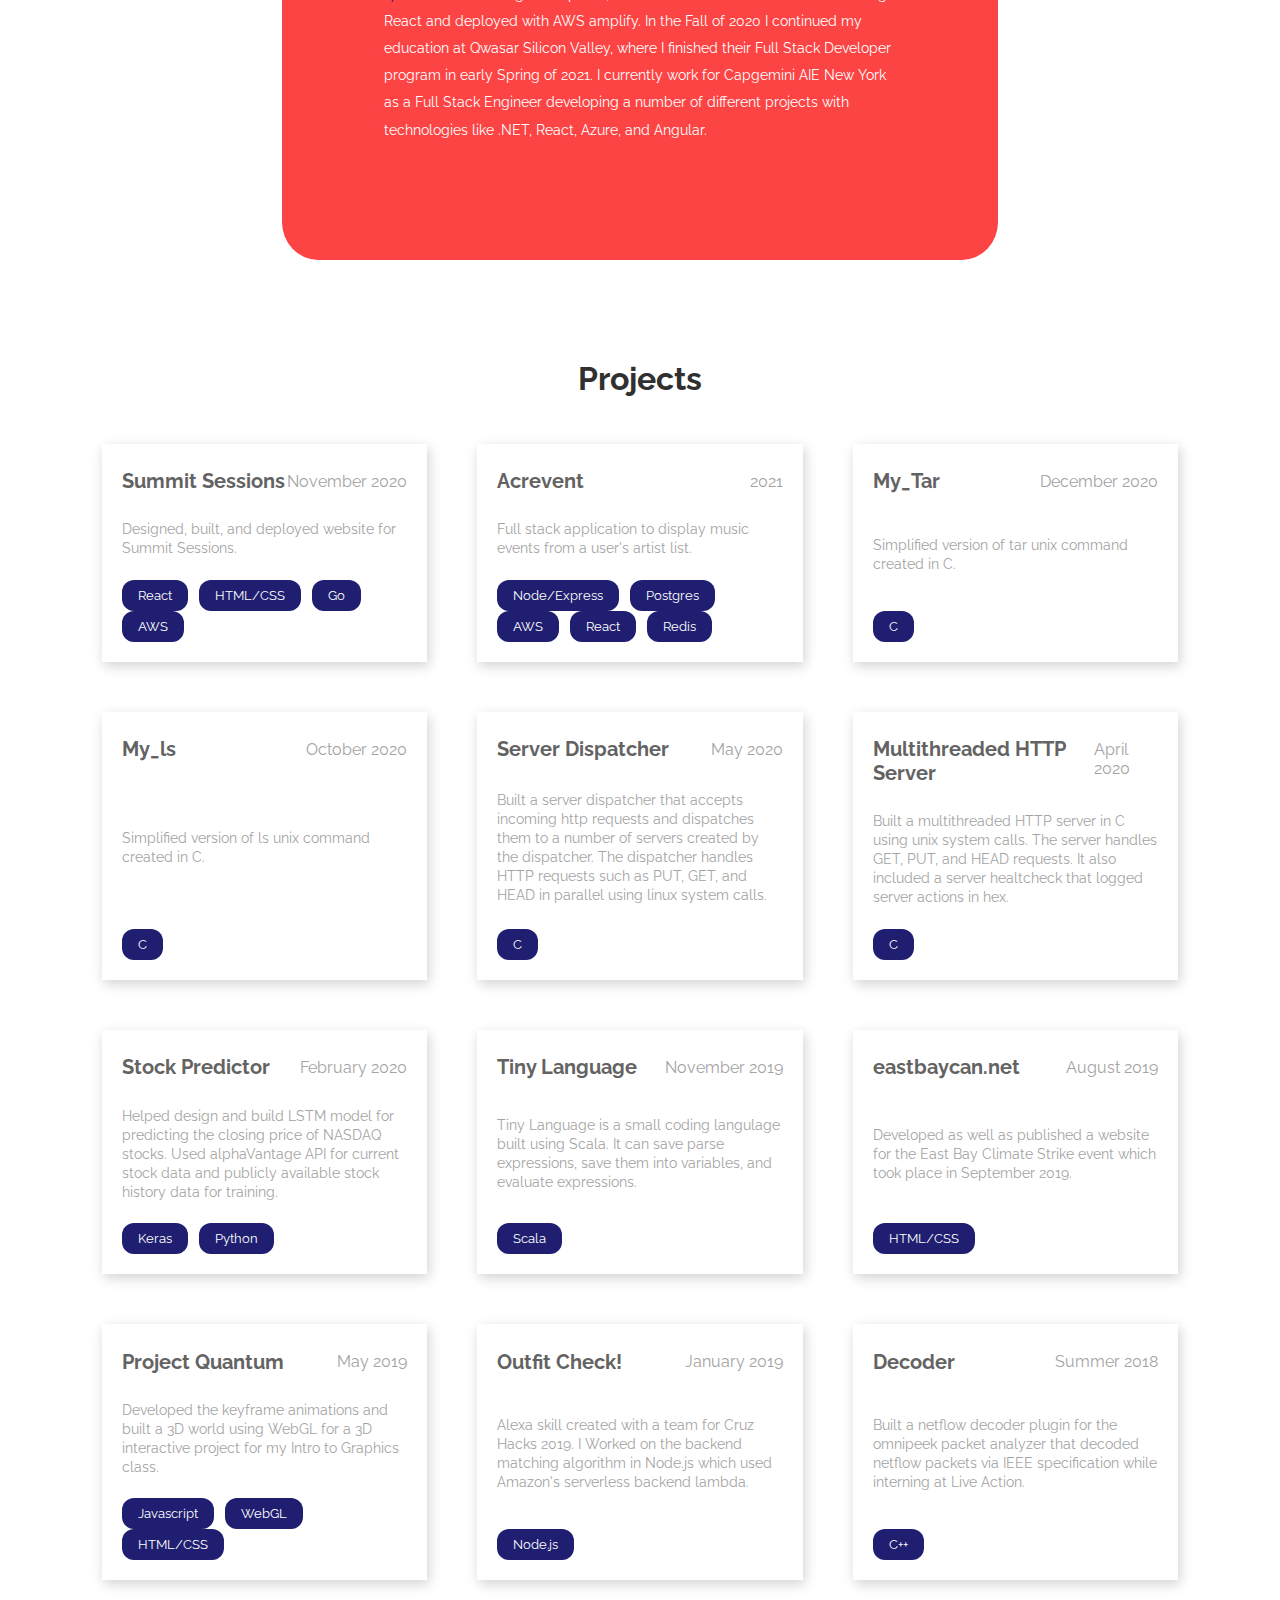
==== commit 148e3ab3: "Changed personal summary" ====
--- a/index.html
+++ b/index.html
@@ -60,10 +60,8 @@
             class="headshot"
           />
         <div class="cont ptext">
-          <p id="aboutContent">    I’m a Full Stack Developer and tech enthusiast. In the Summer of 2018 I interned for <a href="https://www.liveaction.com/" id="emphasisLA">Live Action</a>. I attended <a href="https://www.cruzhacks.com/" id="emphasisLA">Cruz Hacks </a> 
-            in both 2019 and 2020. I graduated from the University of California, Santa Cruz in the Summer of 2020. After graduating, I built front end components for <a href="http://www.sphereinfluencer.com/" id="emphasisLA"> Sphere </a> using HTML/CSS and React.js. After working with Sphere, I built a website for <a href="https://www.summitsessionsofficial.com/" id="emphasisLA">Summit Sessions</a> using AWS amplify, React, and Go. 
-            In the Fall of 2020 I continued my education at Qwasar Silicon Valley, where I finished their Full Stack Developer program in March. I am currently pursuing full time Full Stack Developer roles.
-            Beyond coursework and professional experience, I have worked on a number of projects some of which you can find below! </p>
+          <p id="aboutContent"> I’m a Full Stack Developer and tech enthusiast. I graduated from the University of California, Santa Cruz in the Summer of 2020 with a BS in Computer Science. After graduating, I built front end react components for <a href="http://www.sphereinfluencer.com/" id="emphasisLA"> Sphere </a>. After working with Sphere, I built a website for <a href="https://www.summitsessionsofficial.com/" id="emphasisLA">Summit Sessions</a> using React and deployed with AWS amplify. 
+            In the Fall of 2020 I continued my education at Qwasar Silicon Valley, where I finished their Full Stack Developer program in early Spring of 2021. I currently work for Capgemini AIE New York as a Full Stack Engineer developing a number of different projects with technologies like .NET, React, Azure, and Angular. </p>
           <!--<p>
             My coding journey began in high school, when I took my first coding
             class after enjoying a few digital design courses. When I graduated
